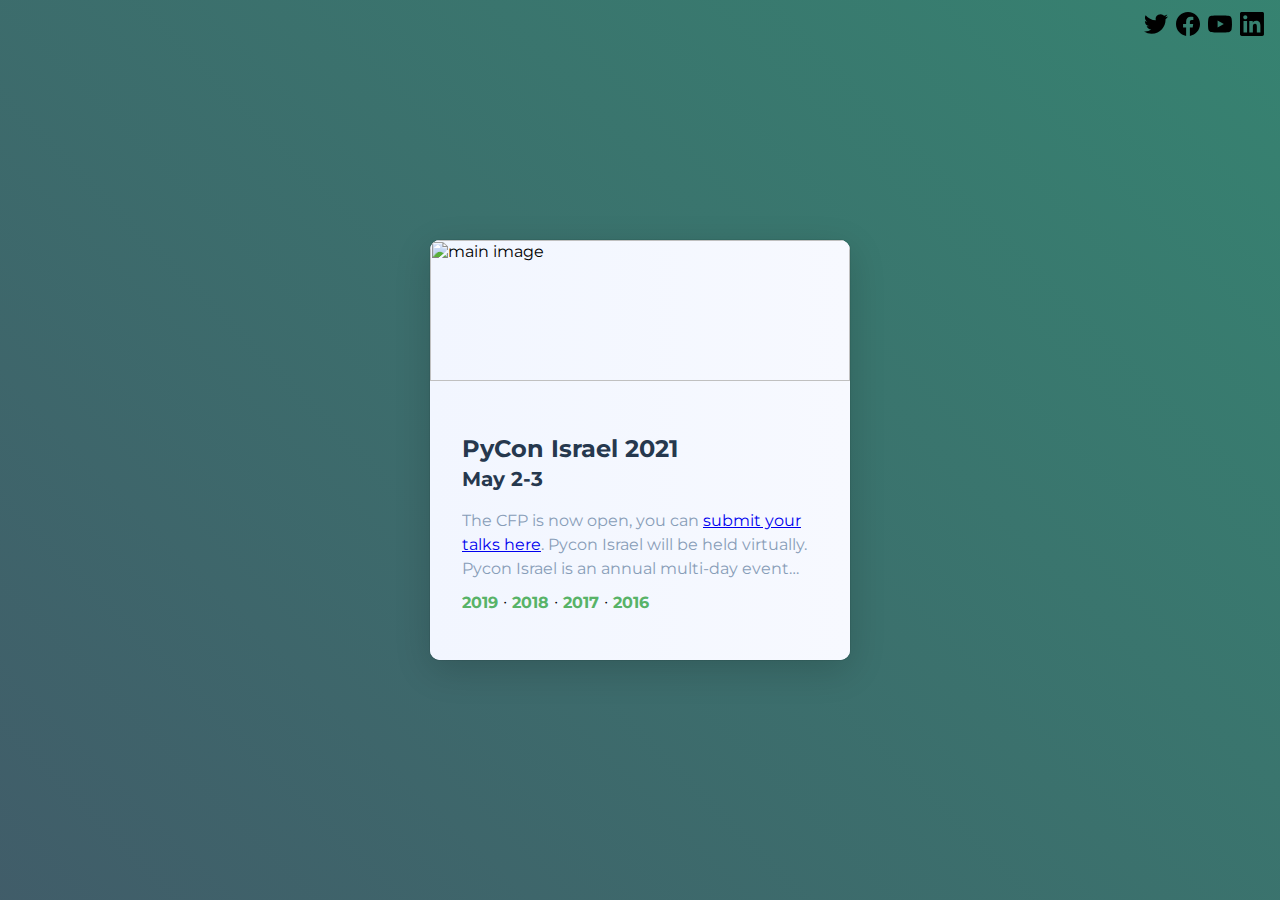
==== index.html @ 43b5fc61 "add link to cfp" ====
<html>
    <head>
        <meta name="viewport" content="width=device-width, initial-scale=1">
        <title>Pycon Israel 2021</title>
        <style>
            @import url('https://fonts.googleapis.com/css2?family=Montserrat:wght@400;500&display=swap');
            * {
                box-sizing: border-box;
            }
            html {
                width: 100%;
                margin: 0;
                padding:0;
                height: 100%;
            }
            body {
                font-family: 'Montserrat', sans-serif;
                margin: 0;
                width: 100%;
                height: 100vh;
                background: linear-gradient(45deg, rgba(69,77,102,1) 0%, rgba(48,153,117,1) 100%); 
                animation: gradient 5s ease infinite;
                background-size: 200% 200%;
                display: flex;
                justify-content: center;
                align-items: center;
                flex-direction: column;
                padding: 32px;
            }
            @keyframes gradient {
                0% {
                    background-position: 0% 50%;
                }
                50% {
                    background-position: 100% 50%;
                }
                100% {
                    background-position: 0% 50%;
                }
            }
            h1, h3 {
                margin: 0;
                font-weight: bold;
                color: #26384E;
                transform: translateY(20px);
                transition: all .4s ease;
                transition-delay: .2s;
                overflow: hidden;
                max-width: 100%;
                text-overflow: ellipsis;
                white-space: nowrap;        
            }
            h1 {
                font-size: 24px;
                line-height: 32px;
            }
            h3 {
                font-size: 20px;
                line-height: 28px;
            }
            p {
                font-size: 16px;
                line-height: 24px;
                color: #889DB8;
                transform: translateY(20px);
                transition: all .4s ease;
                transition-delay: .3s;
                display: -webkit-box;
                -webkit-line-clamp: 3;
                -webkit-box-orient: vertical;  
                overflow: hidden;
                text-overflow: ellipsis;
            }
            .container {
                background: linear-gradient(270deg, rgba(247,249,255,1) 0%, rgba(242,246,255,1) 100%);
                width: 100%;
                position: relative;
                max-width: 420px;
                height: 100%;
                max-height: 420px;
                border-radius: 10px;
                box-shadow: rgba(0, 0, 0, 0.16) 0px 10px 36px 0px, rgba(0, 0, 0, 0.06) 0px 0px 0px 1px;
            }
            .card-image {
                height: 200px;
                width: 100%;
                overflow: hidden;
            }
            .card {
                width: 100%;
                height: 100%;
                border-radius: 10px;
                overflow: hidden;
                display: flex;
                flex-direction: column;
                flex-shrink: 0;
                background: linear-gradient(270deg, rgba(247,249,255,1) 0%, rgba(242,246,255,1) 100%);
            }
            .card-content {
                    padding: 32px;
                    display: flex;
                    flex-direction: column;
                    justify-content: center;
                    transition: .4s;                    
            }
            .item-content > * {
                transform: translateY(20px);
            }
            .image {
                width: 100%;
                height: 100%;
                object-fit: cover;
                transition: .2s;
            }
            .socials {
                position: fixed;
                top: 12px;
                right: 16px;
                display: flex;
                align-items: center;
            }
            .socials > .social-link {
                display: inline-block;
                margin-left: 8px;
                color: #fff;
            }
            ul {
                list-style-type: none;
                overflow: hidden;
                padding-left: 0;
            }
            li {
                float: left;
            }
            li::before {
                content: '∙';
                padding: 0 5px;
            }
            li:first-child::before {
                content: '';
                padding: 0;
            }
            li a {
                text-decoration: none;
                color: #58b368;
                font-weight: 700;
            }
            li a:hover {
                color: #454d66;
                transition: color 2s;
            }
            @media screen and (max-width: 520px) {
                p {
                    -webkit-line-clamp: 7;
                }
            }
        </style>
    </head>
    <body>
        <div class="container">
            <div class="wrapper">
              <div class="card">
                <div class="card-image">
                  <img class="image" src="https://lh3.googleusercontent.com/pw/ACtC-3ehTLwX7igSoqPmVMA6GoR116npVHa5lD37pcuzpF9HCZKu6odvBKLWAaQ91jePHjwQu12PiwE7vKvJ16-8IXsREnXQDacJF4Tz5B6a86Rwa91dJjcVz7hSTzGW6-2Emb3J2IVN8vo6spWUnuWQ3Bw=w1440-h960-no" alt="main image">
                  </div>
                <div class="card-content">
                    <h1>PyCon Israel 2021</h1>
                    <h3>May 2-3</h3>
                    <p>
		    	The CFP is now open, you can <a href="https://cfp.pycon.org.il/conference2021/cfp">submit your talks here</a>. Pycon Israel will be held virtually. Pycon Israel is an annual multi-day event focused on the <b>Python</b> programming language.
                    </p>
                    <div>
                        <ul>
                            <li><a href="https://pycon.org.il/2019/">2019</a></li>
                            <li><a href="https://pycon.org.il/2018/">2018</a></li>
                            <li><a href="https://pycon.org.il/2017/">2017</a></li>
                            <li><a href="https://pycon.org.il/2016/">2016</a></li>
                        </ul>
                    </div>
                </div>
              </div>
            </div>
          </div>
          <div class="socials">
            <a class="social-link" href="https://twitter.com/pyconil" target="_top">
                <svg role="img" width="24" height="24" xmlns="http://www.w3.org/2000/svg" viewBox="0 0 24 24">
                    <title>Twitter icon</title>
                    <path d="M23.953 4.57a10 10 0 01-2.825.775 4.958 4.958 0 002.163-2.723c-.951.555-2.005.959-3.127 1.184a4.92 4.92 0 00-8.384 4.482C7.69 8.095 4.067 6.13 1.64 3.162a4.822 4.822 0 00-.666 2.475c0 1.71.87 3.213 2.188 4.096a4.904 4.904 0 01-2.228-.616v.06a4.923 4.923 0 003.946 4.827 4.996 4.996 0 01-2.212.085 4.936 4.936 0 004.604 3.417 9.867 9.867 0 01-6.102 2.105c-.39 0-.779-.023-1.17-.067a13.995 13.995 0 007.557 2.209c9.053 0 13.998-7.496 13.998-13.985 0-.21 0-.42-.015-.63A9.935 9.935 0 0024 4.59z"/>
                </svg>
            </a>
            <a class="social-link" href="https://www.facebook.com/pyconisrael/" target="_top">
                <svg role="img" width="24" height="24" xmlns="http://www.w3.org/2000/svg" viewBox="0 0 24 24">
                    <title>Facebook icon</title>
                    <path d="M24 12.073c0-6.627-5.373-12-12-12s-12 5.373-12 12c0 5.99 4.388 10.954 10.125 11.854v-8.385H7.078v-3.47h3.047V9.43c0-3.007 1.792-4.669 4.533-4.669 1.312 0 2.686.235 2.686.235v2.953H15.83c-1.491 0-1.956.925-1.956 1.874v2.25h3.328l-.532 3.47h-2.796v8.385C19.612 23.027 24 18.062 24 12.073z"/>
                </svg>
            </a>
            <a class="social-link" href="https://www.youtube.com/channel/UC-SbPEAZ4Ik2cowdR_Wyfag" target="_top">
                <svg role="img" width="24" height="24" style="fill-rule:evenodd;clip-rule:evenodd;stroke-linejoin:round;stroke-miterlimit:2;" viewBox="0 0 512 512">
                    <path d="M501.303,132.765c-5.887,-22.03 -23.235,-39.377 -45.265,-45.265c-39.932,-10.7 -200.038,-10.7 -200.038,-10.7c0,0 -160.107,0 -200.039,10.7c-22.026,5.888 -39.377,23.235 -45.264,45.265c-10.697,39.928 -10.697,123.238 -10.697,123.238c0,0 0,83.308 10.697,123.232c5.887,22.03 23.238,39.382 45.264,45.269c39.932,10.696 200.039,10.696 200.039,10.696c0,0 160.106,0 200.038,-10.696c22.03,-5.887 39.378,-23.239 45.265,-45.269c10.696,-39.924 10.696,-123.232 10.696,-123.232c0,0 0,-83.31 -10.696,-123.238Zm-296.506,200.039l0,-153.603l133.019,76.802l-133.019,76.801Z" style="fill-rule:nonzero;"/>
                </svg>
            </a>
            <a class="social-link" href="https://www.linkedin.com/company/pycon-israel/" target="_top">
                <svg role="img" width="24" height="24" style="fill-rule:evenodd;clip-rule:evenodd;stroke-linejoin:round;stroke-miterlimit:2;" viewBox="0 0 512 512">
                    <path d="M473.305,-1.353c20.88,0 37.885,16.533 37.885,36.926l0,438.251c0,20.393 -17.005,36.954 -37.885,36.954l-436.459,0c-20.839,0 -37.773,-16.561 -37.773,-36.954l0,-438.251c0,-20.393 16.934,-36.926 37.773,-36.926l436.459,0Zm-37.829,436.389l0,-134.034c0,-65.822 -14.212,-116.427 -91.12,-116.427c-36.955,0 -61.739,20.263 -71.867,39.476l-1.04,0l0,-33.411l-72.811,0l0,244.396l75.866,0l0,-120.878c0,-31.883 6.031,-62.773 45.554,-62.773c38.981,0 39.468,36.461 39.468,64.802l0,118.849l75.95,0Zm-284.489,-244.396l-76.034,0l0,244.396l76.034,0l0,-244.396Zm-37.997,-121.489c-24.395,0 -44.066,19.735 -44.066,44.047c0,24.318 19.671,44.052 44.066,44.052c24.299,0 44.026,-19.734 44.026,-44.052c0,-24.312 -19.727,-44.047 -44.026,-44.047Z" style="fill-rule:nonzero;"/>
                </svg>
            </a>
        </div>        
    </body>
</html>
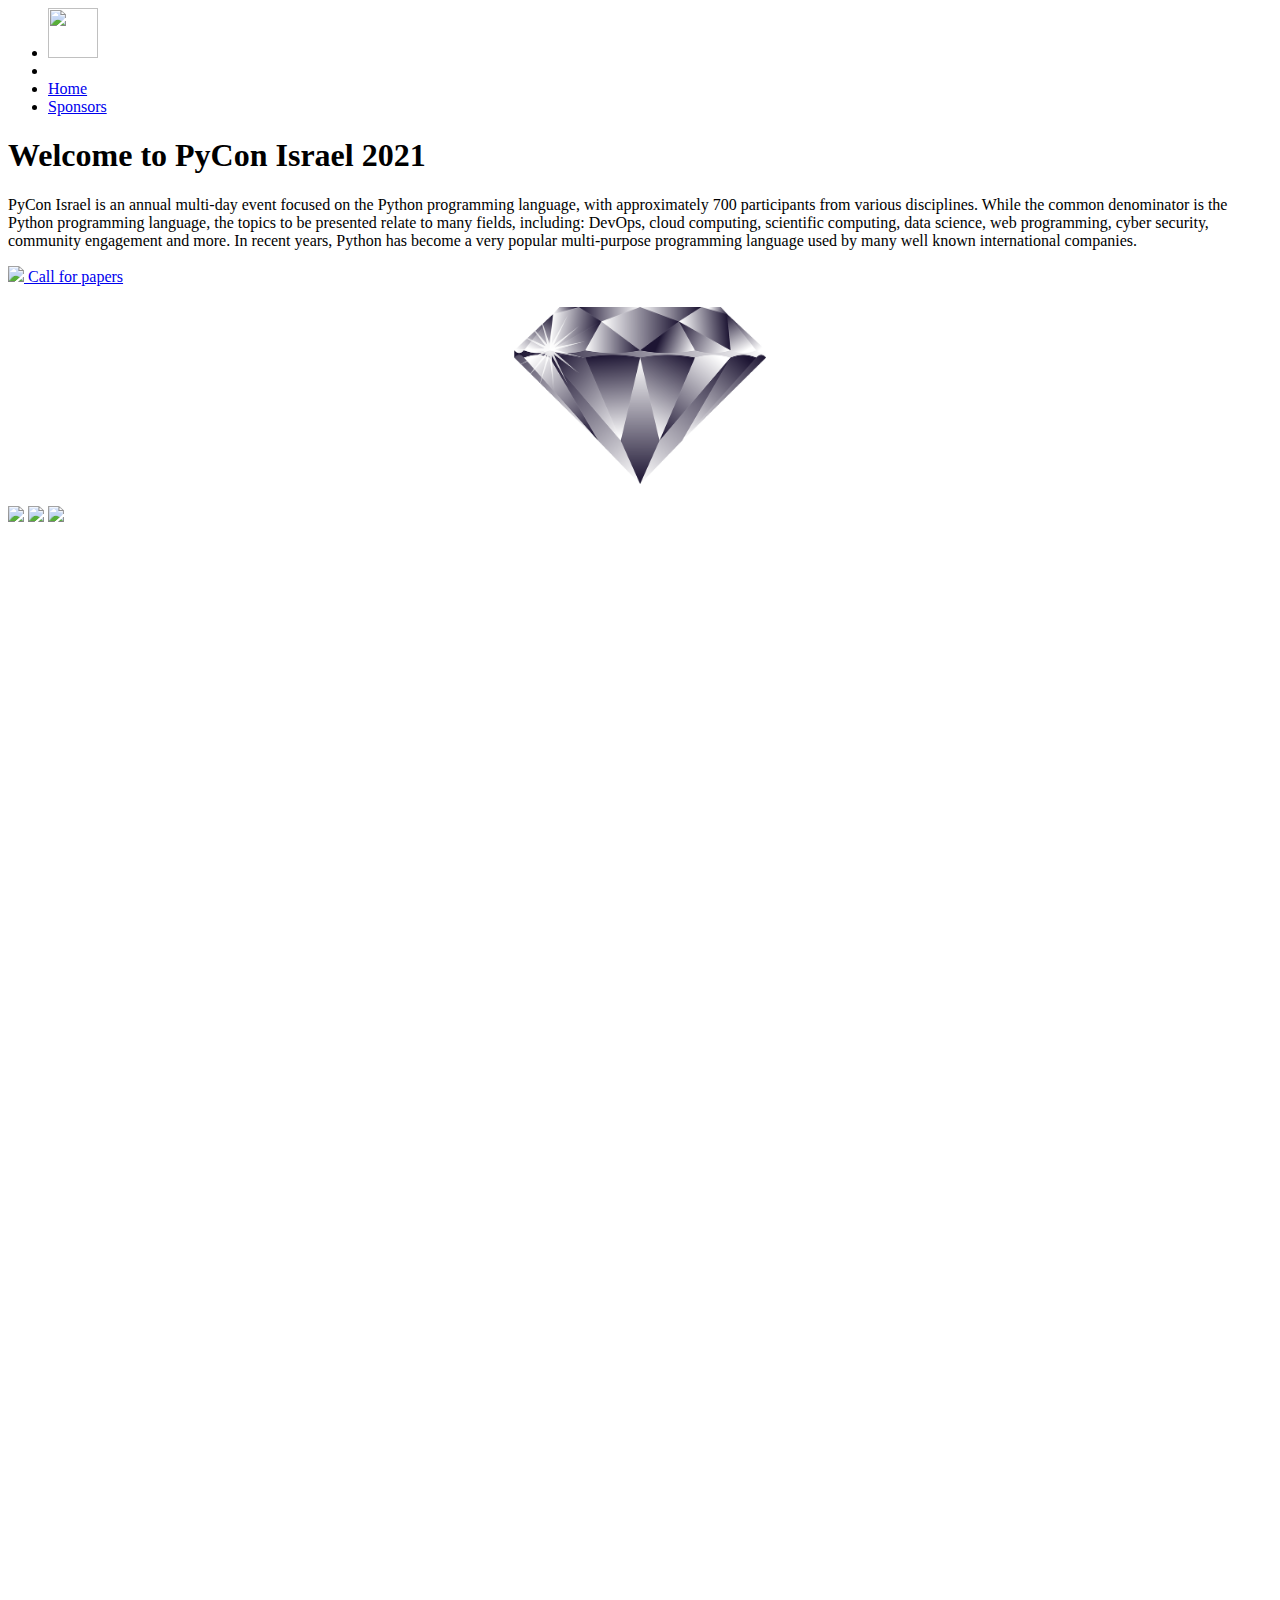
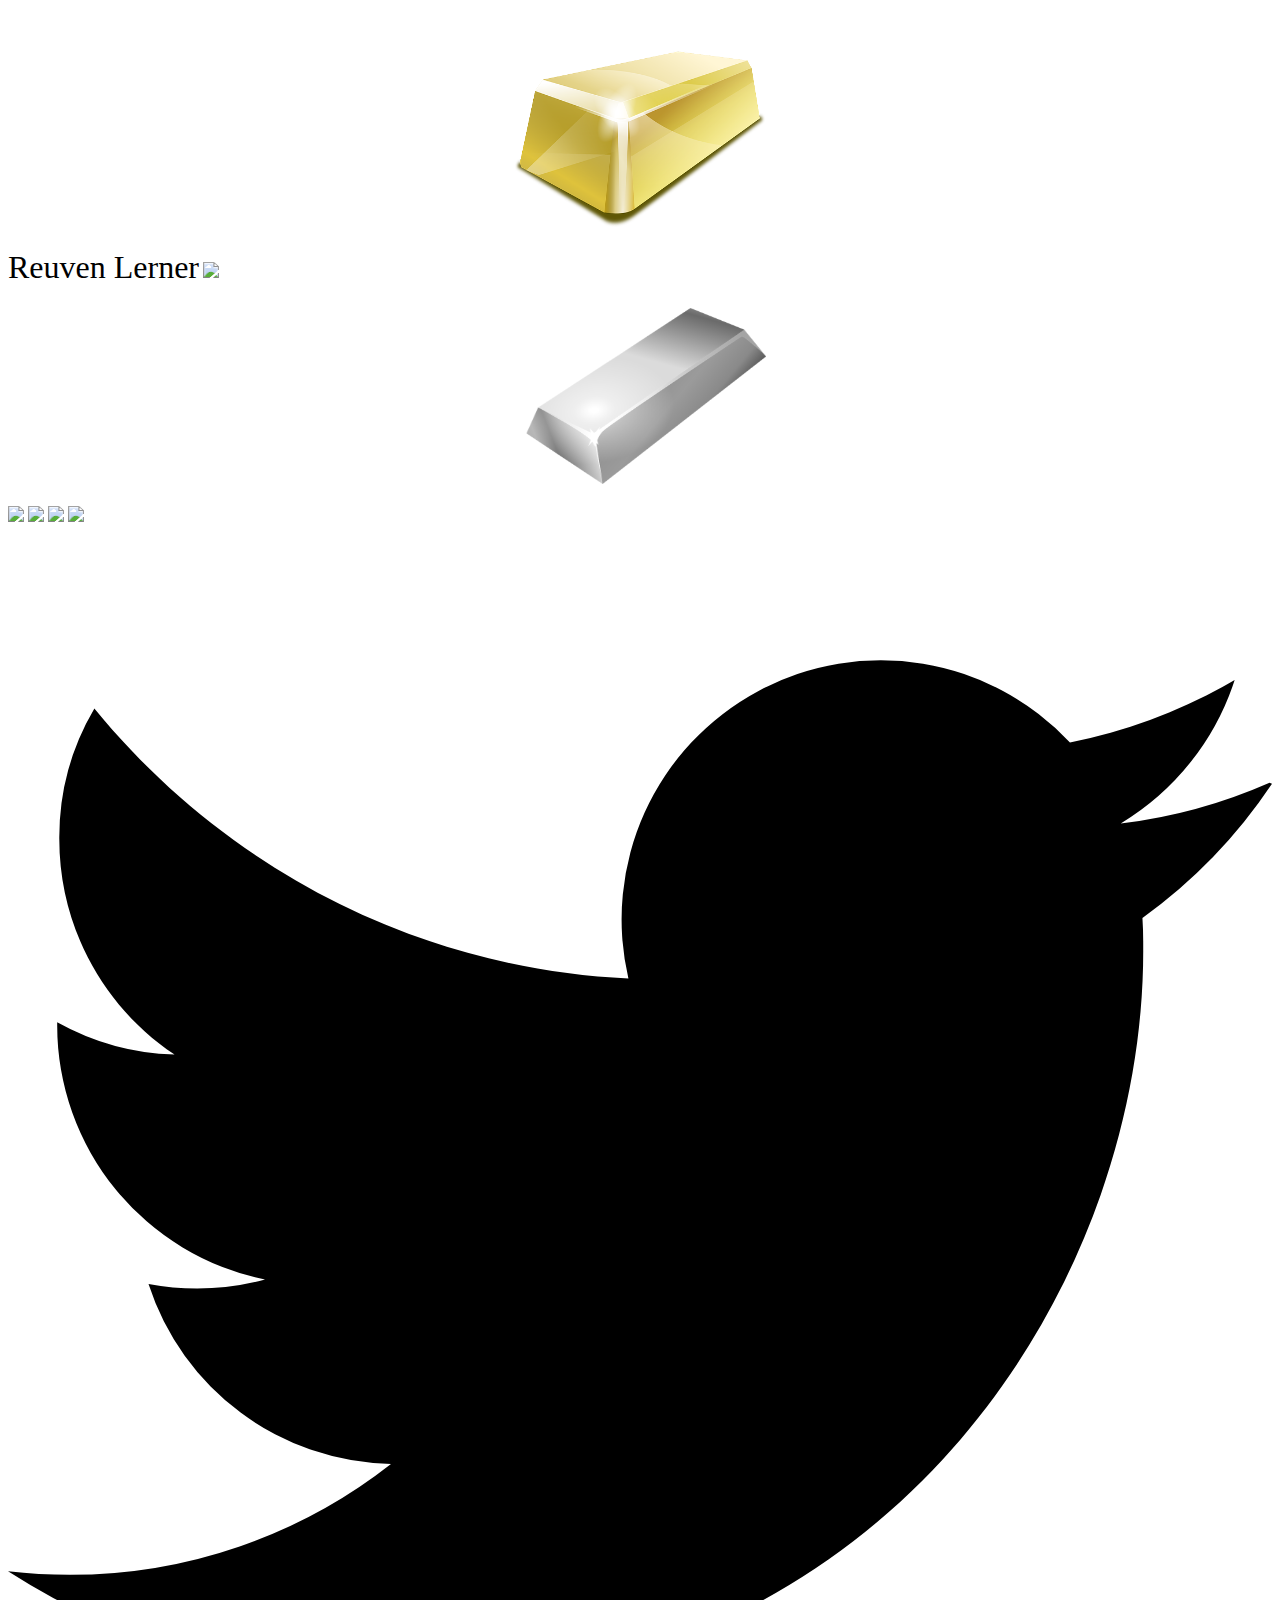
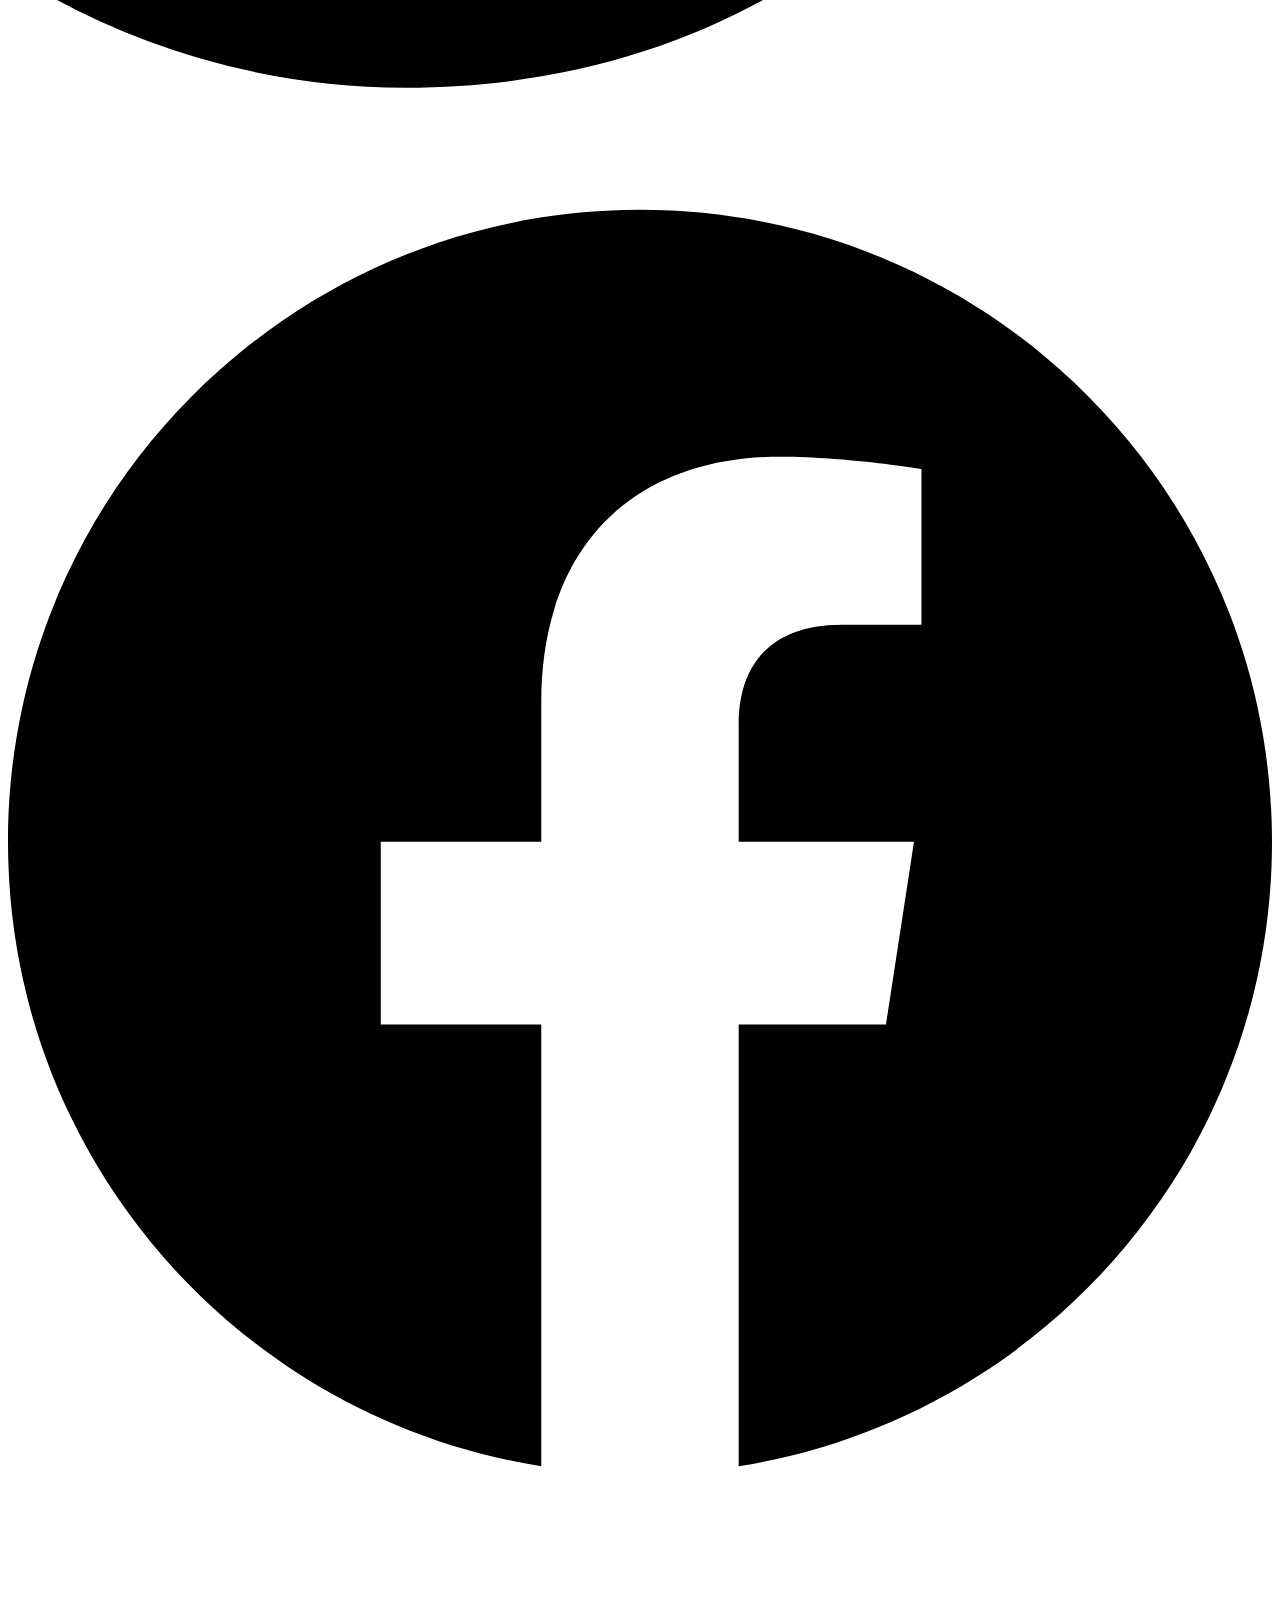
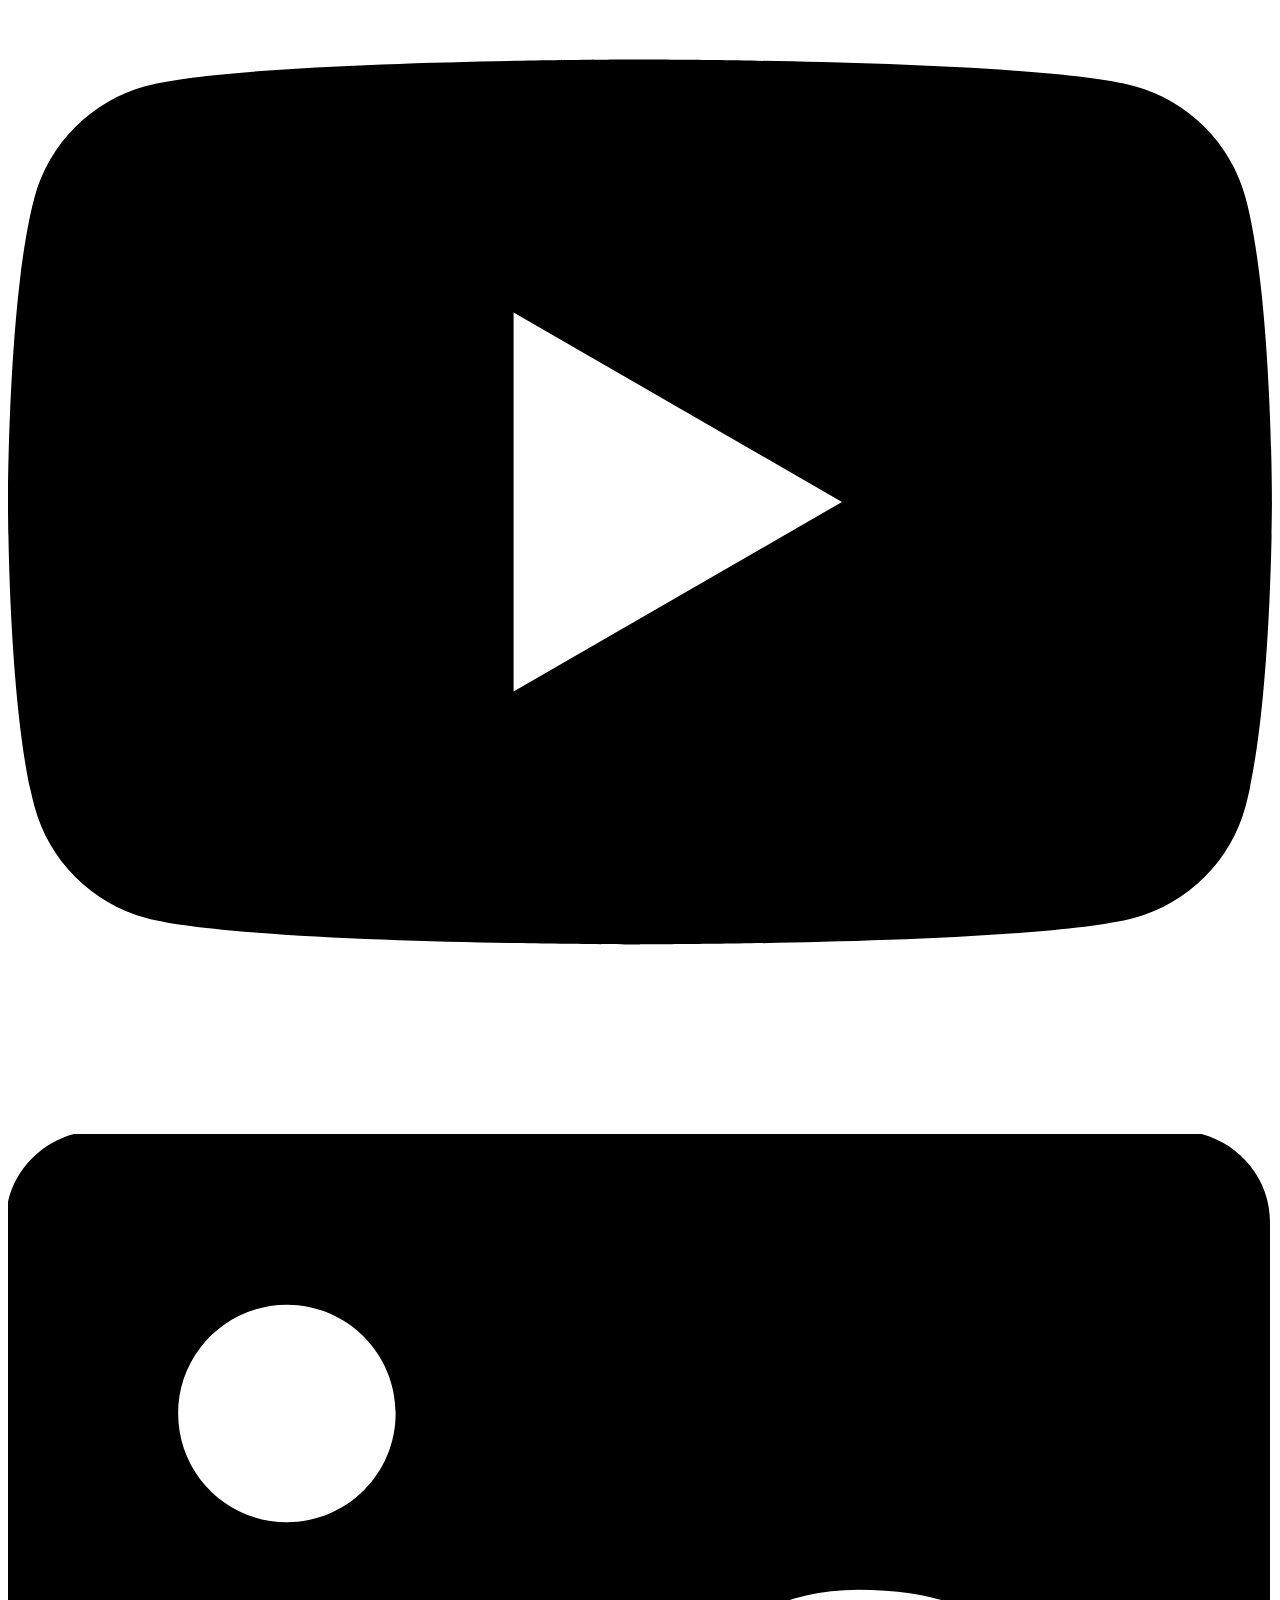
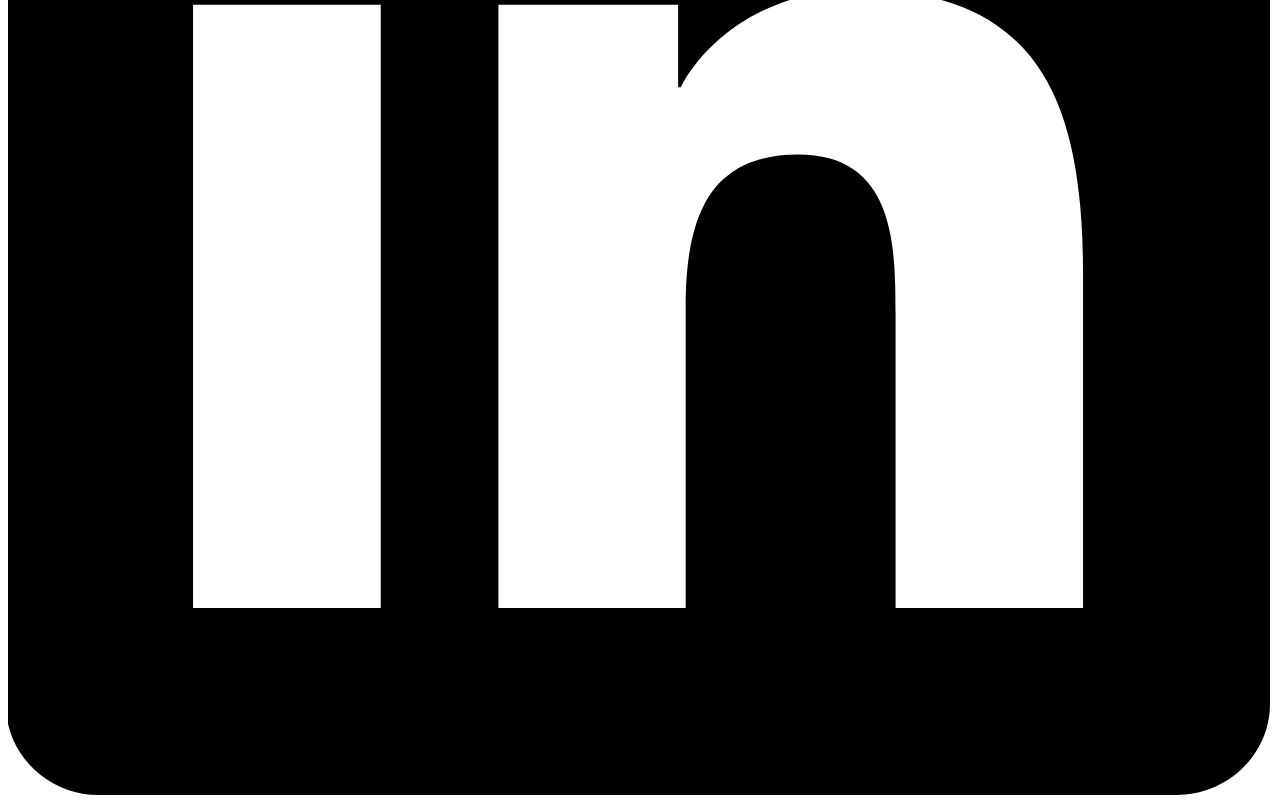
==== commit b9ae0cf2: "sponsor changes" ====
--- a/index.html
+++ b/index.html
@@ -1,209 +1,90 @@
 <html>
     <head>
+        <meta content="text/html;charset=utf-8" http-equiv="Content-Type">
+        <meta content="utf-8" http-equiv="encoding">
         <meta name="viewport" content="width=device-width, initial-scale=1">
+        <link rel="stylesheet" href="assets/styles.css">
+        <link rel="icon" href="/assets/favicon.ico" type="image/x-icon"/>
         <title>Pycon Israel 2021</title>
-        <style>
-            @import url('https://fonts.googleapis.com/css2?family=Montserrat:wght@400;500&display=swap');
-            * {
-                box-sizing: border-box;
-            }
-            html {
-                width: 100%;
-                margin: 0;
-                padding:0;
-                height: 100%;
-            }
-            body {
-                font-family: 'Montserrat', sans-serif;
-                margin: 0;
-                width: 100%;
-                height: 100vh;
-                background: linear-gradient(45deg, rgba(69,77,102,1) 0%, rgba(48,153,117,1) 100%); 
-                animation: gradient 5s ease infinite;
-                background-size: 200% 200%;
-                display: flex;
-                justify-content: center;
-                align-items: center;
-                flex-direction: column;
-                padding: 32px;
-            }
-            @keyframes gradient {
-                0% {
-                    background-position: 0% 50%;
-                }
-                50% {
-                    background-position: 100% 50%;
-                }
-                100% {
-                    background-position: 0% 50%;
-                }
-            }
-            h1, h3 {
-                margin: 0;
-                font-weight: bold;
-                color: #26384E;
-                transform: translateY(20px);
-                transition: all .4s ease;
-                transition-delay: .2s;
-                overflow: hidden;
-                max-width: 100%;
-                text-overflow: ellipsis;
-                white-space: nowrap;        
-            }
-            h1 {
-                font-size: 24px;
-                line-height: 32px;
-            }
-            h3 {
-                font-size: 20px;
-                line-height: 28px;
-            }
-            p {
-                font-size: 16px;
-                line-height: 24px;
-                color: #889DB8;
-                transform: translateY(20px);
-                transition: all .4s ease;
-                transition-delay: .3s;
-                display: -webkit-box;
-                -webkit-line-clamp: 3;
-                -webkit-box-orient: vertical;  
-                overflow: hidden;
-                text-overflow: ellipsis;
-            }
-            .container {
-                background: linear-gradient(270deg, rgba(247,249,255,1) 0%, rgba(242,246,255,1) 100%);
-                width: 100%;
-                position: relative;
-                max-width: 420px;
-                height: 100%;
-                max-height: 420px;
-                border-radius: 10px;
-                box-shadow: rgba(0, 0, 0, 0.16) 0px 10px 36px 0px, rgba(0, 0, 0, 0.06) 0px 0px 0px 1px;
-            }
-            .card-image {
-                height: 200px;
-                width: 100%;
-                overflow: hidden;
-            }
-            .card {
-                width: 100%;
-                height: 100%;
-                border-radius: 10px;
-                overflow: hidden;
-                display: flex;
-                flex-direction: column;
-                flex-shrink: 0;
-                background: linear-gradient(270deg, rgba(247,249,255,1) 0%, rgba(242,246,255,1) 100%);
-            }
-            .card-content {
-                    padding: 32px;
-                    display: flex;
-                    flex-direction: column;
-                    justify-content: center;
-                    transition: .4s;                    
-            }
-            .item-content > * {
-                transform: translateY(20px);
-            }
-            .image {
-                width: 100%;
-                height: 100%;
-                object-fit: cover;
-                transition: .2s;
-            }
-            .socials {
-                position: fixed;
-                top: 12px;
-                right: 16px;
-                display: flex;
-                align-items: center;
-            }
-            .socials > .social-link {
-                display: inline-block;
-                margin-left: 8px;
-                color: #fff;
-            }
-            ul {
-                list-style-type: none;
-                overflow: hidden;
-                padding-left: 0;
-            }
-            li {
-                float: left;
-            }
-            li::before {
-                content: '∙';
-                padding: 0 5px;
-            }
-            li:first-child::before {
-                content: '';
-                padding: 0;
-            }
-            li a {
-                text-decoration: none;
-                color: #58b368;
-                font-weight: 700;
-            }
-            li a:hover {
-                color: #454d66;
-                transition: color 2s;
-            }
-            @media screen and (max-width: 520px) {
-                p {
-                    -webkit-line-clamp: 7;
-                }
-            }
-        </style>
     </head>
     <body>
-        <div class="container">
-            <div class="wrapper">
-              <div class="card">
-                <div class="card-image">
-                  <img class="image" src="https://lh3.googleusercontent.com/pw/ACtC-3ehTLwX7igSoqPmVMA6GoR116npVHa5lD37pcuzpF9HCZKu6odvBKLWAaQ91jePHjwQu12PiwE7vKvJ16-8IXsREnXQDacJF4Tz5B6a86Rwa91dJjcVz7hSTzGW6-2Emb3J2IVN8vo6spWUnuWQ3Bw=w1440-h960-no" alt="main image">
-                  </div>
-                <div class="card-content">
-                    <h1>PyCon Israel 2021</h1>
-                    <h3>May 2-3</h3>
+        <nav>
+            <ul class="nav-menu">
+                <li class="burger"><img src="assets/logo-pyconil.png" id="burger" height="50px"></li>
+                <li class="nav-logo"></li>
+                <li><a href="#home">Home</a></li>
+                <li><a href="#sponsors">Sponsors</a></li>
+            </ul>
+        </nav>
+        <main>
+            <article id="home" class="section hero">
+                <div class="hero-description">
+                    <h1>Welcome to PyCon Israel 2021</h1>
                     <p>
-		    	The CFP is now open, you can <a href="https://cfp.pycon.org.il/conference2021/cfp">submit your talks here</a>. Pycon Israel will be held virtually. Pycon Israel is an annual multi-day event focused on the <b>Python</b> programming language.
+                        PyCon Israel is an annual multi-day event focused on the Python programming
+                        language, with approximately 700 participants from various disciplines.
+                        While the common denominator is the Python programming language,
+                        the topics to be presented relate to many fields, including: DevOps,
+                        cloud computing, scientific computing, data science, web programming,
+                        cyber security, community engagement and more. In recent years,
+                        Python has become a very popular multi-purpose programming language used
+                        by many well known international companies.
                     </p>
-                    <div>
-                        <ul>
-                            <li><a href="https://pycon.org.il/2019/">2019</a></li>
-                            <li><a href="https://pycon.org.il/2018/">2018</a></li>
-                            <li><a href="https://pycon.org.il/2017/">2017</a></li>
-                            <li><a href="https://pycon.org.il/2016/">2016</a></li>
-                        </ul>
-                    </div>
+                    <div class="actions"><a href="https://cfp.pycon.org.il/conference2021/cfp"><img src="assets/cfp.svg"> Call for papers</a></div>
                 </div>
-              </div>
-            </div>
-          </div>
-          <div class="socials">
-            <a class="social-link" href="https://twitter.com/pyconil" target="_top">
-                <svg role="img" width="24" height="24" xmlns="http://www.w3.org/2000/svg" viewBox="0 0 24 24">
-                    <title>Twitter icon</title>
-                    <path d="M23.953 4.57a10 10 0 01-2.825.775 4.958 4.958 0 002.163-2.723c-.951.555-2.005.959-3.127 1.184a4.92 4.92 0 00-8.384 4.482C7.69 8.095 4.067 6.13 1.64 3.162a4.822 4.822 0 00-.666 2.475c0 1.71.87 3.213 2.188 4.096a4.904 4.904 0 01-2.228-.616v.06a4.923 4.923 0 003.946 4.827 4.996 4.996 0 01-2.212.085 4.936 4.936 0 004.604 3.417 9.867 9.867 0 01-6.102 2.105c-.39 0-.779-.023-1.17-.067a13.995 13.995 0 007.557 2.209c9.053 0 13.998-7.496 13.998-13.985 0-.21 0-.42-.015-.63A9.935 9.935 0 0024 4.59z"/>
-                </svg>
-            </a>
-            <a class="social-link" href="https://www.facebook.com/pyconisrael/" target="_top">
-                <svg role="img" width="24" height="24" xmlns="http://www.w3.org/2000/svg" viewBox="0 0 24 24">
-                    <title>Facebook icon</title>
-                    <path d="M24 12.073c0-6.627-5.373-12-12-12s-12 5.373-12 12c0 5.99 4.388 10.954 10.125 11.854v-8.385H7.078v-3.47h3.047V9.43c0-3.007 1.792-4.669 4.533-4.669 1.312 0 2.686.235 2.686.235v2.953H15.83c-1.491 0-1.956.925-1.956 1.874v2.25h3.328l-.532 3.47h-2.796v8.385C19.612 23.027 24 18.062 24 12.073z"/>
-                </svg>
-            </a>
-            <a class="social-link" href="https://www.youtube.com/channel/UC-SbPEAZ4Ik2cowdR_Wyfag" target="_top">
-                <svg role="img" width="24" height="24" style="fill-rule:evenodd;clip-rule:evenodd;stroke-linejoin:round;stroke-miterlimit:2;" viewBox="0 0 512 512">
-                    <path d="M501.303,132.765c-5.887,-22.03 -23.235,-39.377 -45.265,-45.265c-39.932,-10.7 -200.038,-10.7 -200.038,-10.7c0,0 -160.107,0 -200.039,10.7c-22.026,5.888 -39.377,23.235 -45.264,45.265c-10.697,39.928 -10.697,123.238 -10.697,123.238c0,0 0,83.308 10.697,123.232c5.887,22.03 23.238,39.382 45.264,45.269c39.932,10.696 200.039,10.696 200.039,10.696c0,0 160.106,0 200.038,-10.696c22.03,-5.887 39.378,-23.239 45.265,-45.269c10.696,-39.924 10.696,-123.232 10.696,-123.232c0,0 0,-83.31 -10.696,-123.238Zm-296.506,200.039l0,-153.603l133.019,76.802l-133.019,76.801Z" style="fill-rule:nonzero;"/>
-                </svg>
-            </a>
-            <a class="social-link" href="https://www.linkedin.com/company/pycon-israel/" target="_top">
-                <svg role="img" width="24" height="24" style="fill-rule:evenodd;clip-rule:evenodd;stroke-linejoin:round;stroke-miterlimit:2;" viewBox="0 0 512 512">
-                    <path d="M473.305,-1.353c20.88,0 37.885,16.533 37.885,36.926l0,438.251c0,20.393 -17.005,36.954 -37.885,36.954l-436.459,0c-20.839,0 -37.773,-16.561 -37.773,-36.954l0,-438.251c0,-20.393 16.934,-36.926 37.773,-36.926l436.459,0Zm-37.829,436.389l0,-134.034c0,-65.822 -14.212,-116.427 -91.12,-116.427c-36.955,0 -61.739,20.263 -71.867,39.476l-1.04,0l0,-33.411l-72.811,0l0,244.396l75.866,0l0,-120.878c0,-31.883 6.031,-62.773 45.554,-62.773c38.981,0 39.468,36.461 39.468,64.802l0,118.849l75.95,0Zm-284.489,-244.396l-76.034,0l0,244.396l76.034,0l0,-244.396Zm-37.997,-121.489c-24.395,0 -44.066,19.735 -44.066,44.047c0,24.318 19.671,44.052 44.066,44.052c24.299,0 44.026,-19.734 44.026,-44.052c0,-24.312 -19.727,-44.047 -44.026,-44.047Z" style="fill-rule:nonzero;"/>
-                </svg>
-            </a>
-        </div>        
+            </article>
+            <article id="sponsors" class="section sponsors">
+                <div id="diamond">
+                    <h1 align="center"><img src="assets/diamond.png" alt="Diamond" width="20%" height="20%"></h1>
+                    <p class="sponsors-logos">
+                        <img src="assets/sponsors/JPMorgan.jpg">
+                        <img src="assets/sponsors/immunai.jpg">
+                        <img src="assets/sponsors/AppliedMaterials.jpg">
+                        <img src="assets/sponsors/bluevine.png">
+                    </p>
+                </div>
+                <div id="gold">
+                    <h1 align="center"><img src="assets/gold.png" alt="Gold" width="20%" height="20%"></h1>
+                    <p class="sponsors-logos">
+                        <font size="+3">Reuven Lerner</font>
+		        <img src="assets/sponsors/RedHat.png">
+                    </p>
+                </div>
+                <div id="silver">
+                    <h1 align="center"><img src="assets/silver.png" alt="Silver" width="20%" height="20%"></h1>
+                    <p class="sponsors-logos">
+                        <img src="assets/sponsors/hypposys.jpg">
+                        <img src="assets/sponsors/singular.gif">
+                        <img src="assets/sponsors/Pcentra.png">
+                        <img src="assets/sponsors/forter.jpg">
+                    </p>
+                </div>
+            </article>
+            <footer class="footer">
+                <a class="social-link" href="https://twitter.com/pyconil" target="_top">
+                    <svg role="img" xmlns="http://www.w3.org/2000/svg" viewBox="0 0 24 24">
+                        <title>Twitter icon</title>
+                        <path d="M23.953 4.57a10 10 0 01-2.825.775 4.958 4.958 0 002.163-2.723c-.951.555-2.005.959-3.127 1.184a4.92 4.92 0 00-8.384 4.482C7.69 8.095 4.067 6.13 1.64 3.162a4.822 4.822 0 00-.666 2.475c0 1.71.87 3.213 2.188 4.096a4.904 4.904 0 01-2.228-.616v.06a4.923 4.923 0 003.946 4.827 4.996 4.996 0 01-2.212.085 4.936 4.936 0 004.604 3.417 9.867 9.867 0 01-6.102 2.105c-.39 0-.779-.023-1.17-.067a13.995 13.995 0 007.557 2.209c9.053 0 13.998-7.496 13.998-13.985 0-.21 0-.42-.015-.63A9.935 9.935 0 0024 4.59z"/>
+                    </svg>
+                </a>
+                <a class="social-link" href="https://www.facebook.com/pyconisrael/" target="_top">
+                    <svg role="img" xmlns="http://www.w3.org/2000/svg" viewBox="0 0 24 24">
+                        <title>Facebook icon</title>
+                        <path d="M24 12.073c0-6.627-5.373-12-12-12s-12 5.373-12 12c0 5.99 4.388 10.954 10.125 11.854v-8.385H7.078v-3.47h3.047V9.43c0-3.007 1.792-4.669 4.533-4.669 1.312 0 2.686.235 2.686.235v2.953H15.83c-1.491 0-1.956.925-1.956 1.874v2.25h3.328l-.532 3.47h-2.796v8.385C19.612 23.027 24 18.062 24 12.073z"/>
+                    </svg>
+                </a>
+                <a class="social-link" href="https://www.youtube.com/channel/UC-SbPEAZ4Ik2cowdR_Wyfag" target="_top">
+                    <svg role="img" style="fill-rule:evenodd;clip-rule:evenodd;stroke-linejoin:round;stroke-miterlimit:2;" viewBox="0 0 512 512">
+                        <path d="M501.303,132.765c-5.887,-22.03 -23.235,-39.377 -45.265,-45.265c-39.932,-10.7 -200.038,-10.7 -200.038,-10.7c0,0 -160.107,0 -200.039,10.7c-22.026,5.888 -39.377,23.235 -45.264,45.265c-10.697,39.928 -10.697,123.238 -10.697,123.238c0,0 0,83.308 10.697,123.232c5.887,22.03 23.238,39.382 45.264,45.269c39.932,10.696 200.039,10.696 200.039,10.696c0,0 160.106,0 200.038,-10.696c22.03,-5.887 39.378,-23.239 45.265,-45.269c10.696,-39.924 10.696,-123.232 10.696,-123.232c0,0 0,-83.31 -10.696,-123.238Zm-296.506,200.039l0,-153.603l133.019,76.802l-133.019,76.801Z" style="fill-rule:nonzero;"/>
+                    </svg>
+                </a>
+                <a class="social-link" href="https://www.linkedin.com/company/pycon-israel/" target="_top">
+                    <svg role="img" style="fill-rule:evenodd;clip-rule:evenodd;stroke-linejoin:round;stroke-miterlimit:2;" viewBox="0 0 512 512">
+                        <path d="M473.305,-1.353c20.88,0 37.885,16.533 37.885,36.926l0,438.251c0,20.393 -17.005,36.954 -37.885,36.954l-436.459,0c-20.839,0 -37.773,-16.561 -37.773,-36.954l0,-438.251c0,-20.393 16.934,-36.926 37.773,-36.926l436.459,0Zm-37.829,436.389l0,-134.034c0,-65.822 -14.212,-116.427 -91.12,-116.427c-36.955,0 -61.739,20.263 -71.867,39.476l-1.04,0l0,-33.411l-72.811,0l0,244.396l75.866,0l0,-120.878c0,-31.883 6.031,-62.773 45.554,-62.773c38.981,0 39.468,36.461 39.468,64.802l0,118.849l75.95,0Zm-284.489,-244.396l-76.034,0l0,244.396l76.034,0l0,-244.396Zm-37.997,-121.489c-24.395,0 -44.066,19.735 -44.066,44.047c0,24.318 19.671,44.052 44.066,44.052c24.299,0 44.026,-19.734 44.026,-44.052c0,-24.312 -19.727,-44.047 -44.026,-44.047Z" style="fill-rule:nonzero;"/>
+                    </svg>
+                </a>
+            </footer>
+        </main>
+        <script src="assets/main.js"></script>
     </body>
 </html>
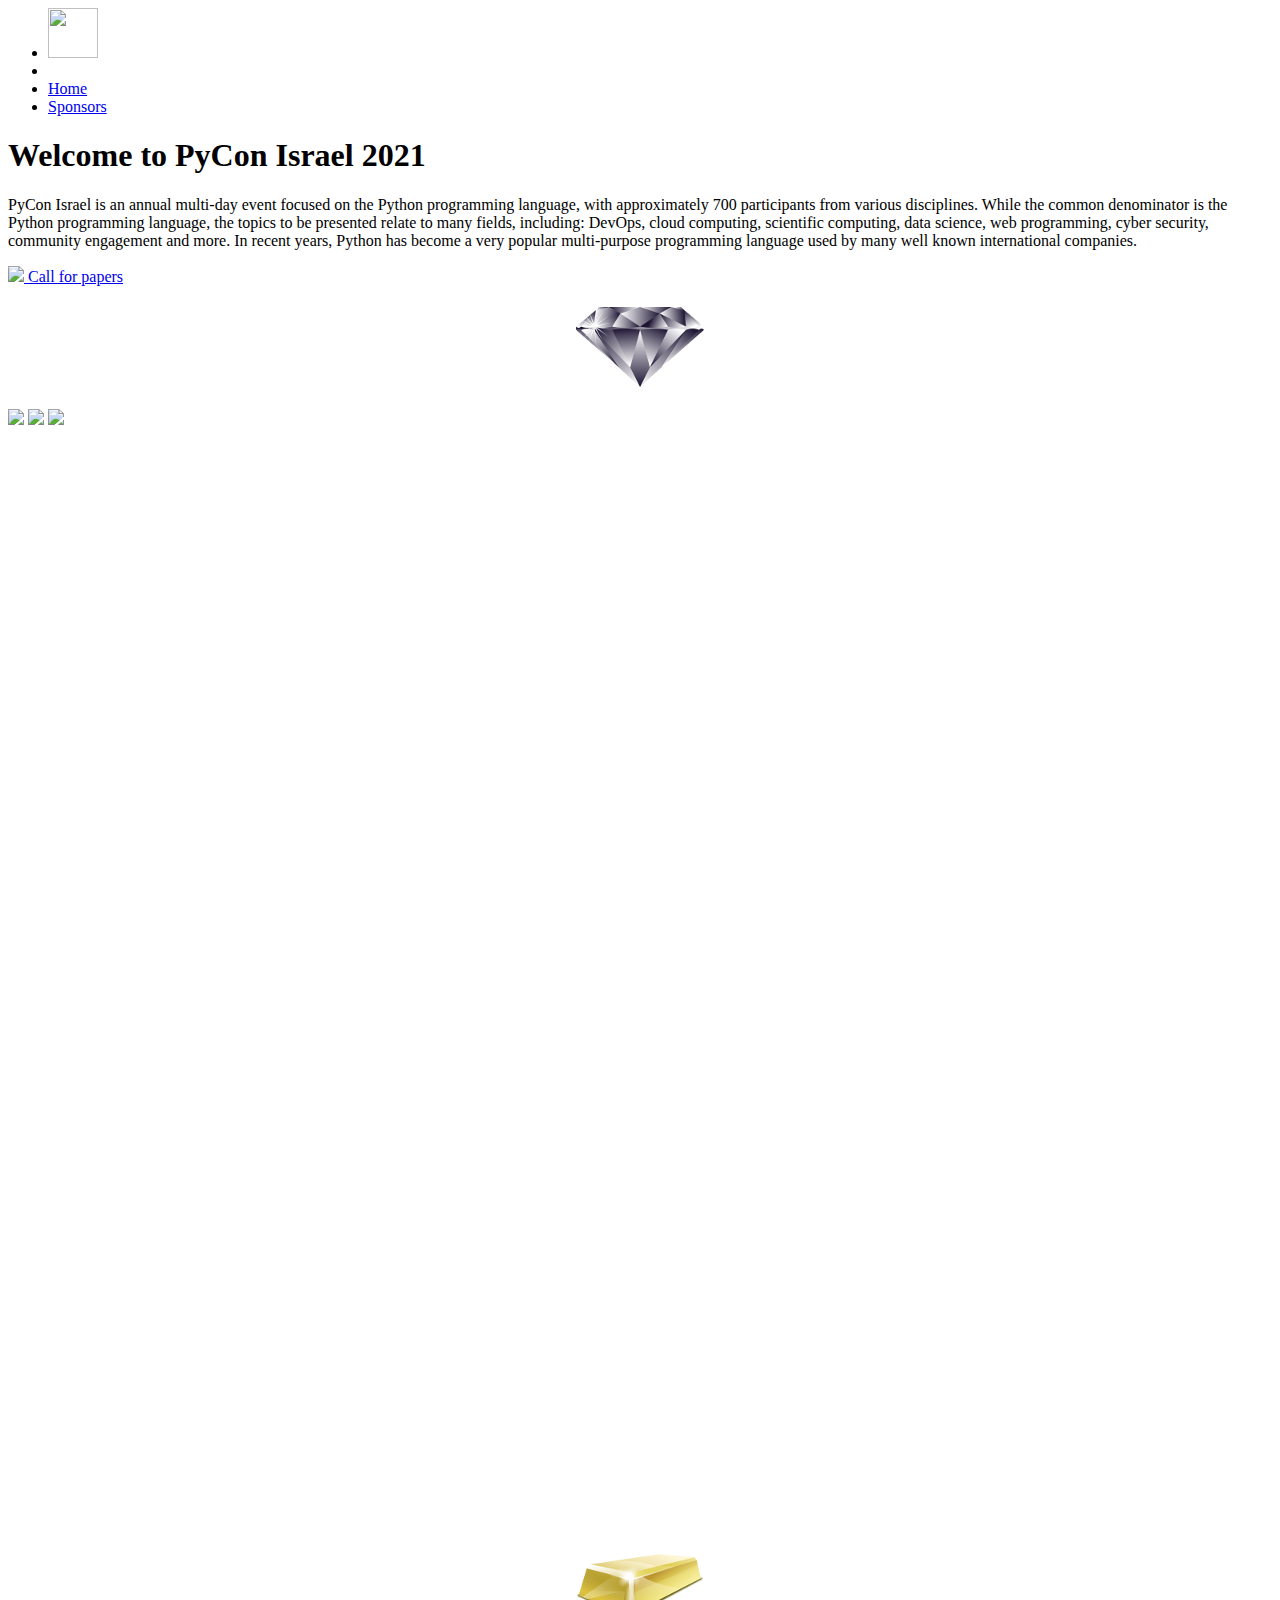
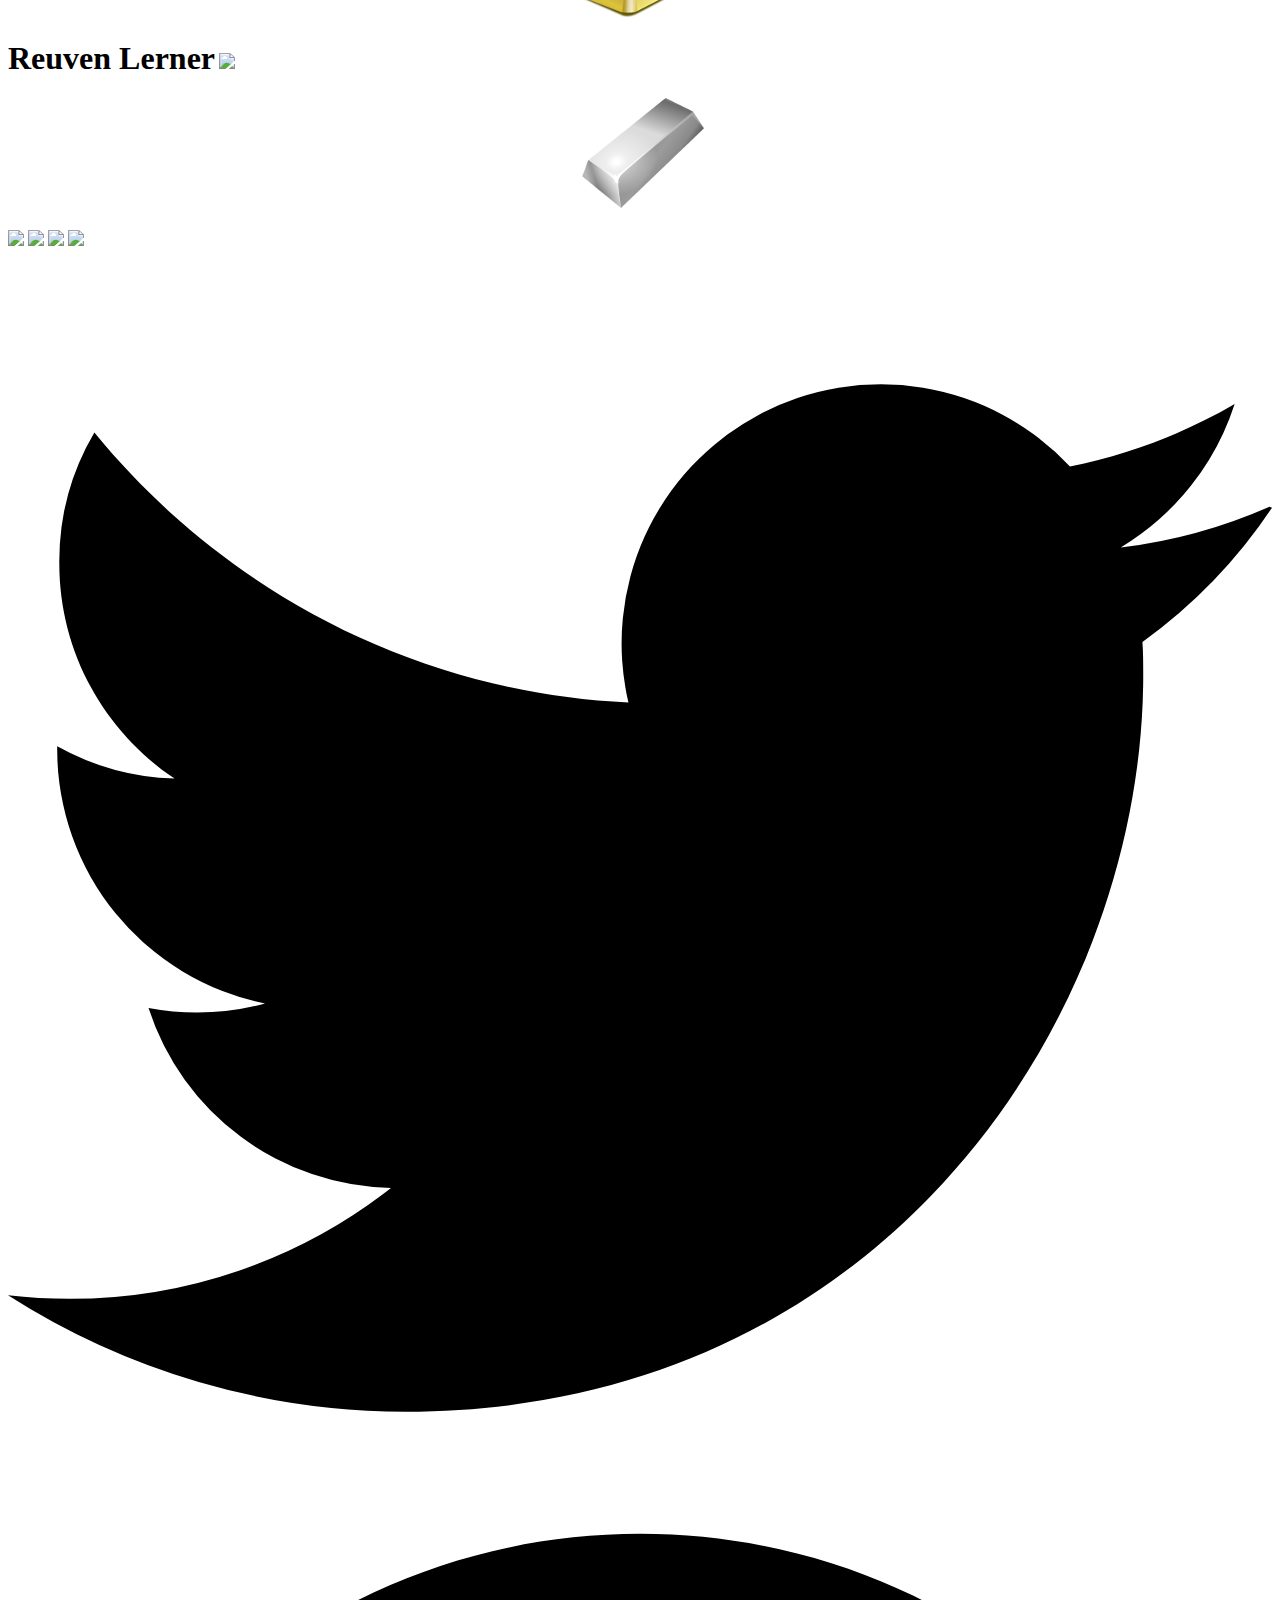
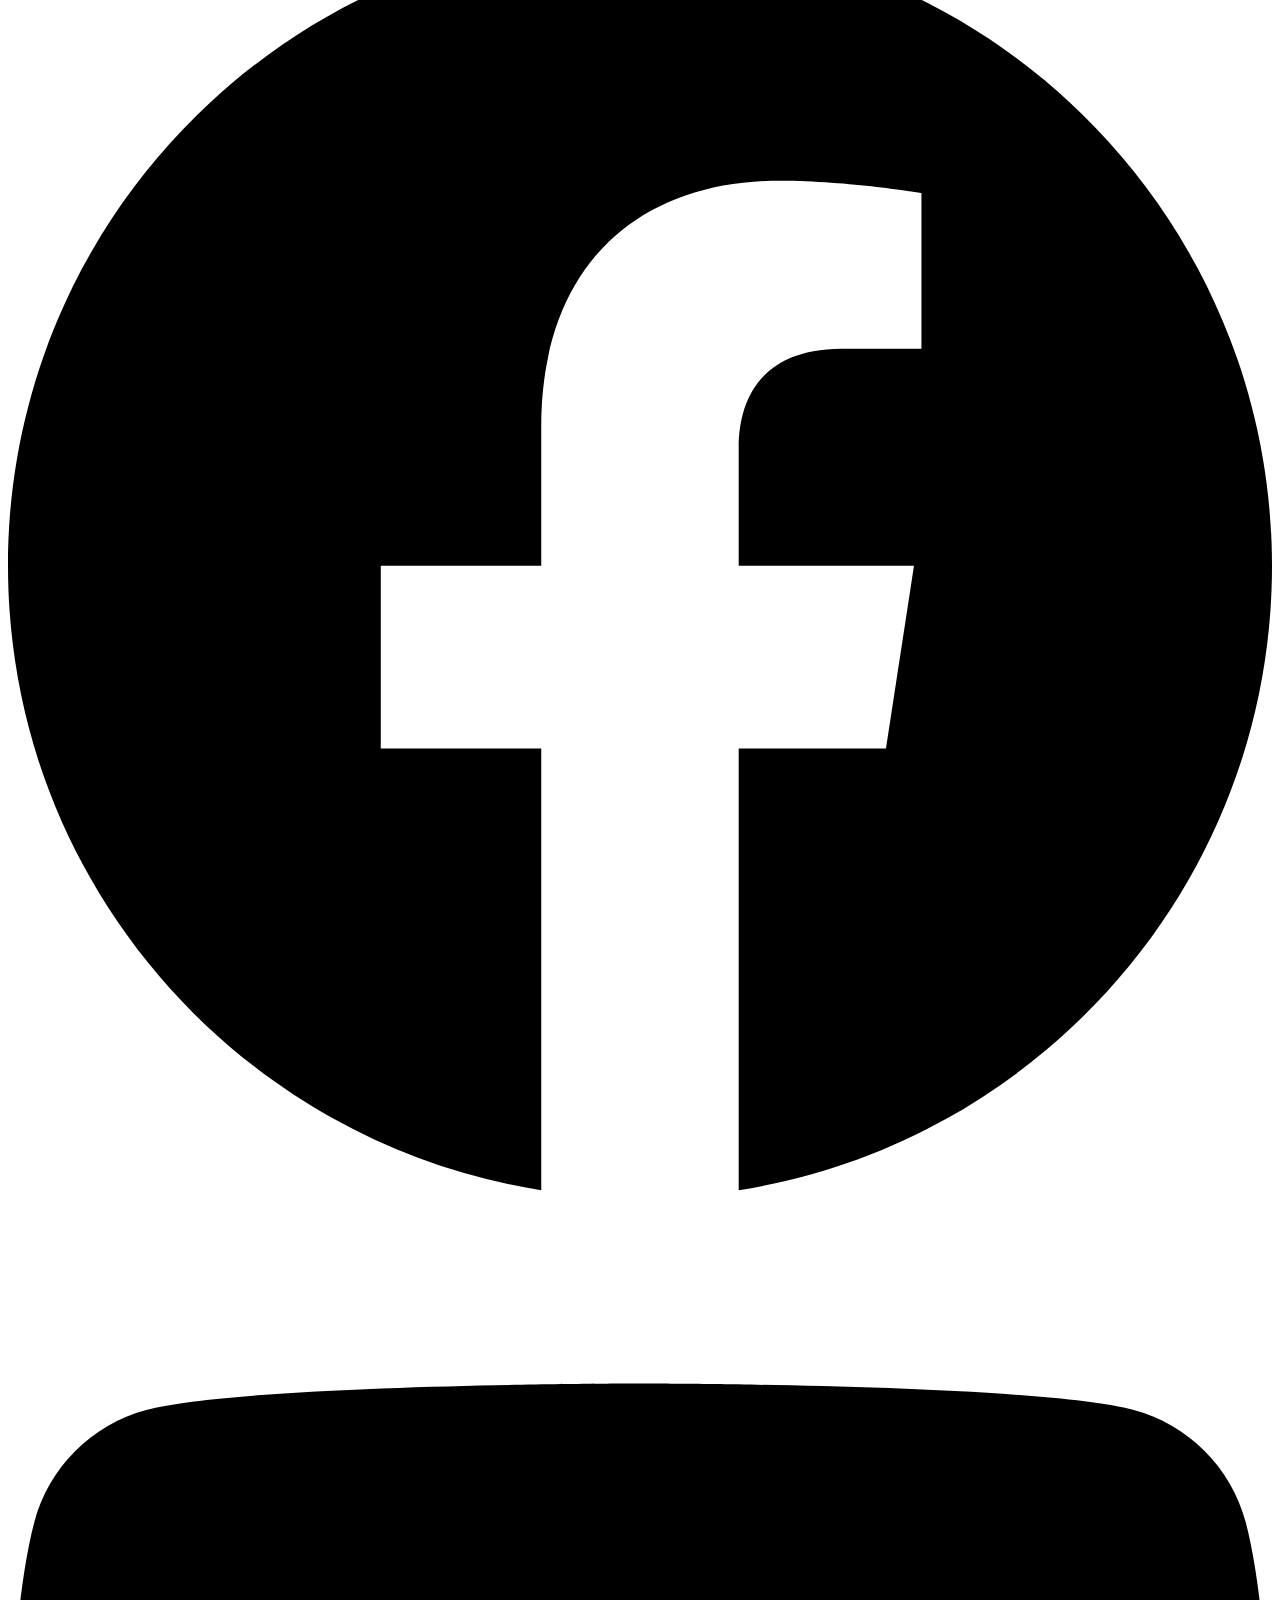
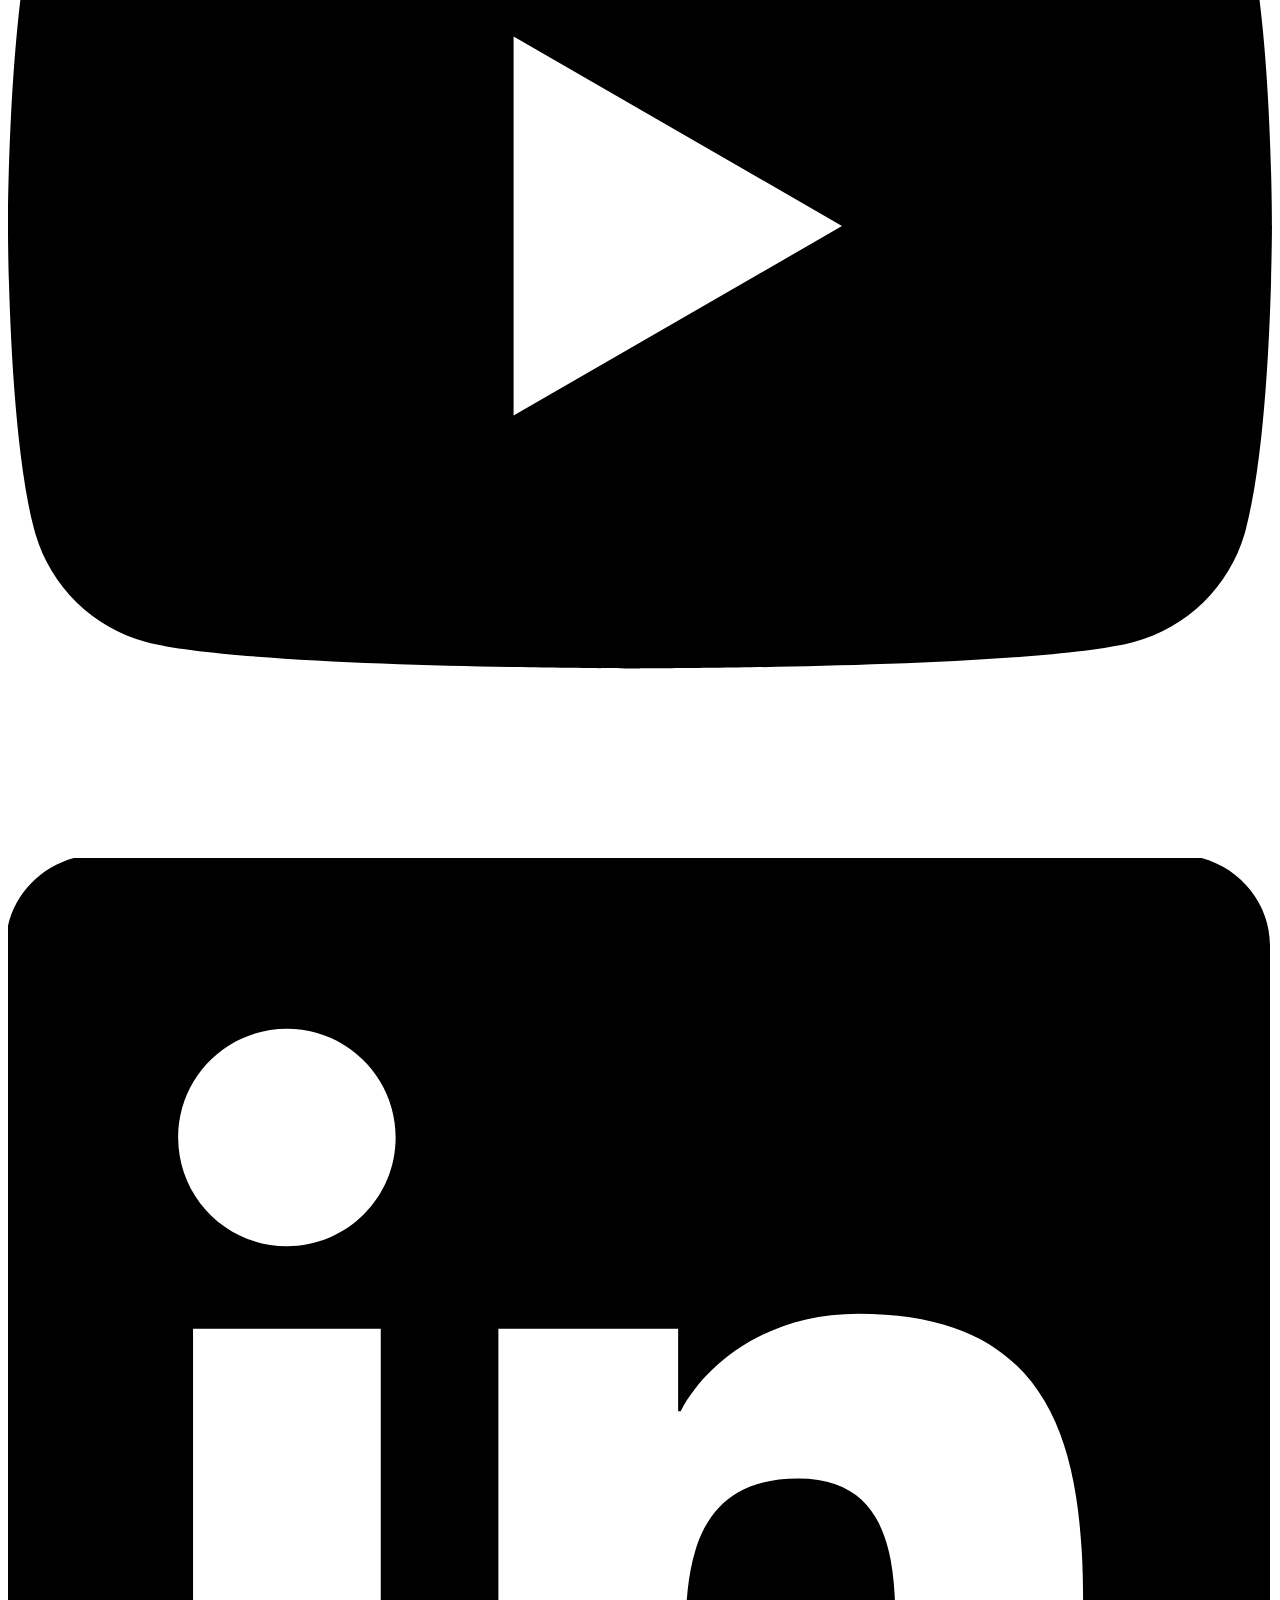
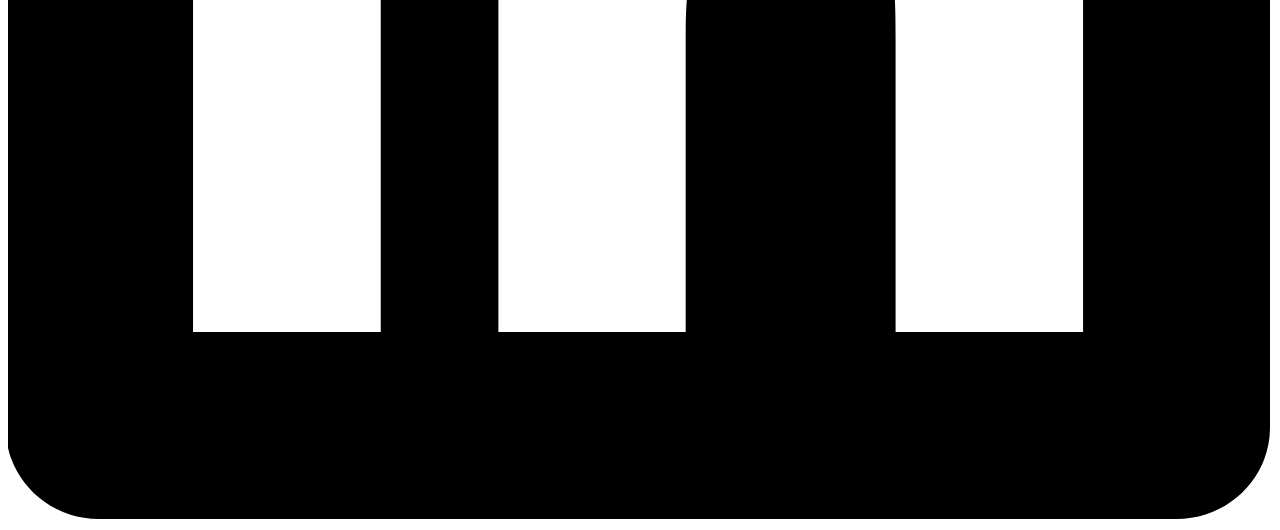
==== commit bda5aeff: "fixed the images." ====
--- a/index.html
+++ b/index.html
@@ -35,7 +35,7 @@
             </article>
             <article id="sponsors" class="section sponsors">
                 <div id="diamond">
-                    <h1 align="center"><img src="assets/diamond.png" alt="Diamond" width="20%" height="20%"></h1>
+                    <h1 align="center"><img src="assets/diamond.png" alt="Diamond"></h1>
                     <p class="sponsors-logos">
                         <img src="assets/sponsors/JPMorgan.jpg">
                         <img src="assets/sponsors/immunai.jpg">
@@ -44,14 +44,14 @@
                     </p>
                 </div>
                 <div id="gold">
-                    <h1 align="center"><img src="assets/gold.png" alt="Gold" width="20%" height="20%"></h1>
+                    <h1 align="center"><img src="assets/gold.png" alt="Gold"></h1>
                     <p class="sponsors-logos">
-                        <font size="+3">Reuven Lerner</font>
+		        <font size="+3"><b>Reuven Lerner</b></font>
 		        <img src="assets/sponsors/RedHat.png">
                     </p>
                 </div>
                 <div id="silver">
-                    <h1 align="center"><img src="assets/silver.png" alt="Silver" width="20%" height="20%"></h1>
+                    <h1 align="center"><img src="assets/silver.png" alt="Silver"></h1>
                     <p class="sponsors-logos">
                         <img src="assets/sponsors/hypposys.jpg">
                         <img src="assets/sponsors/singular.gif">
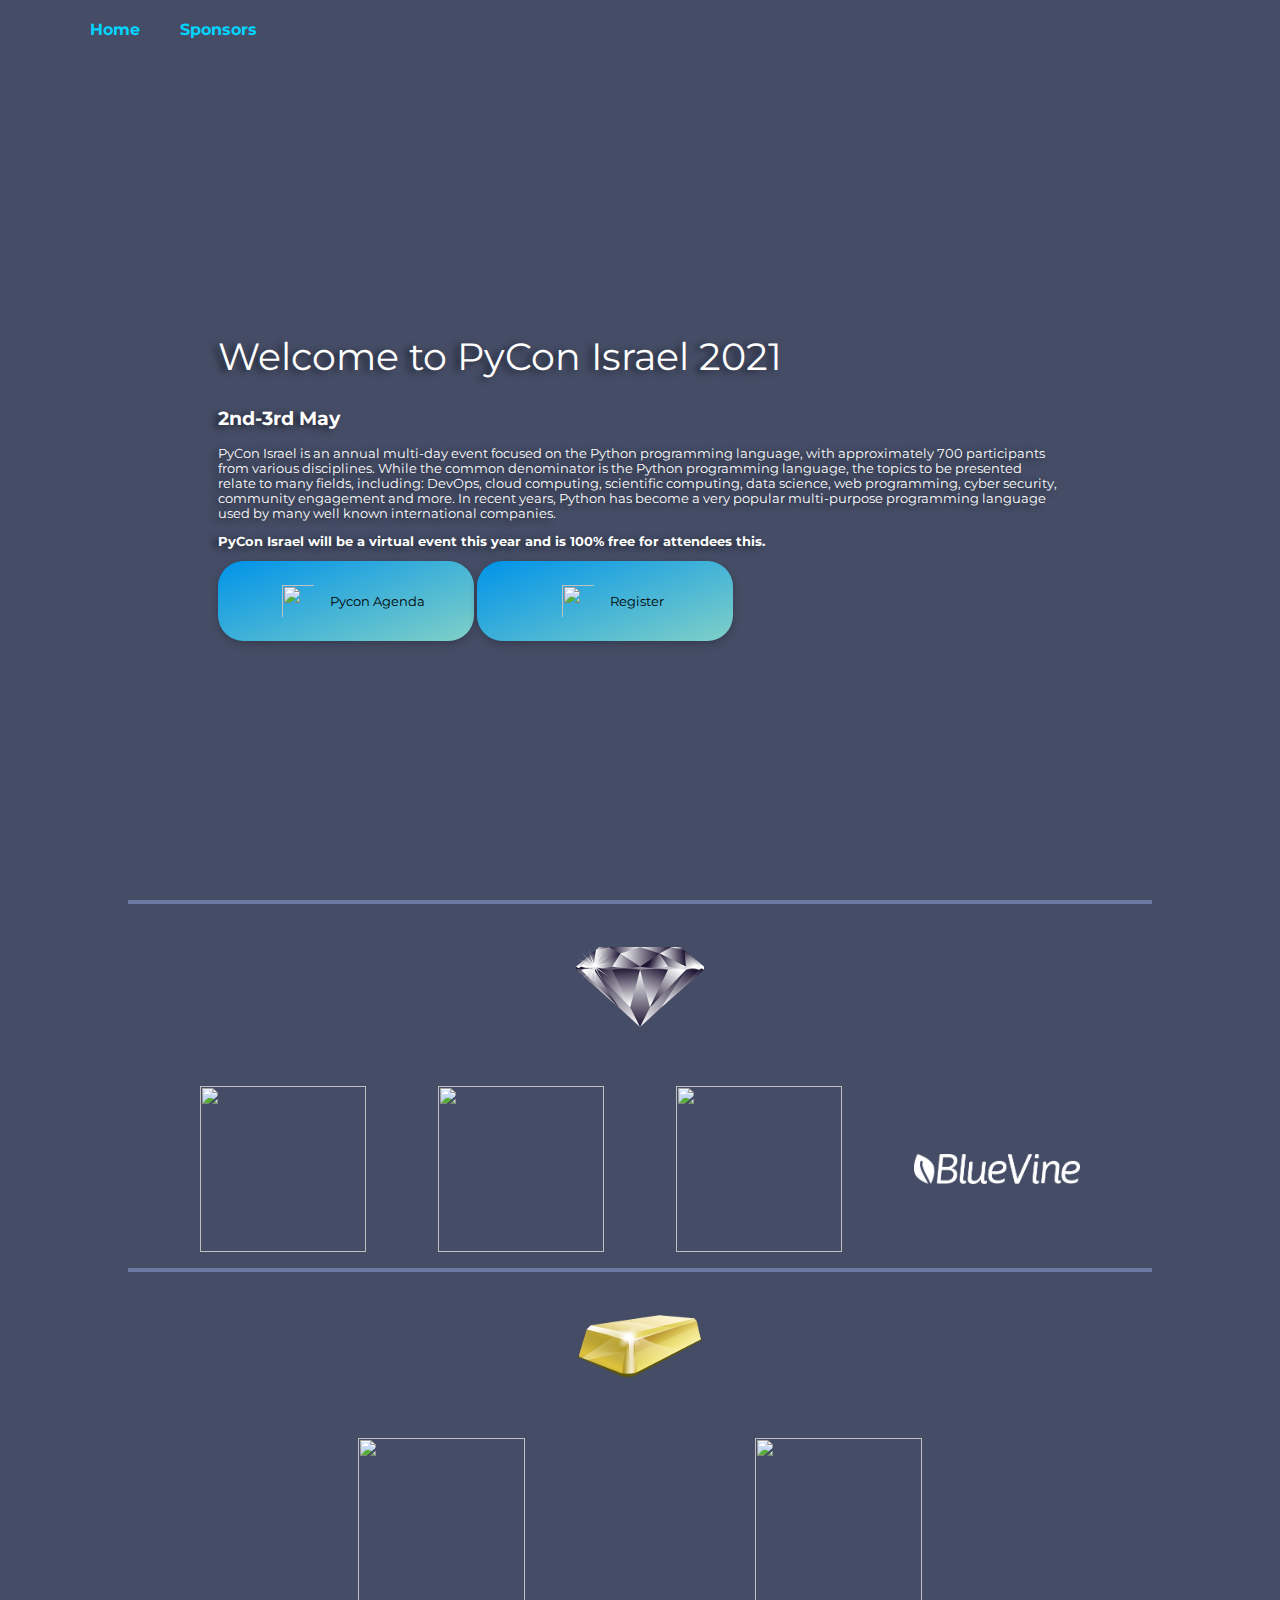
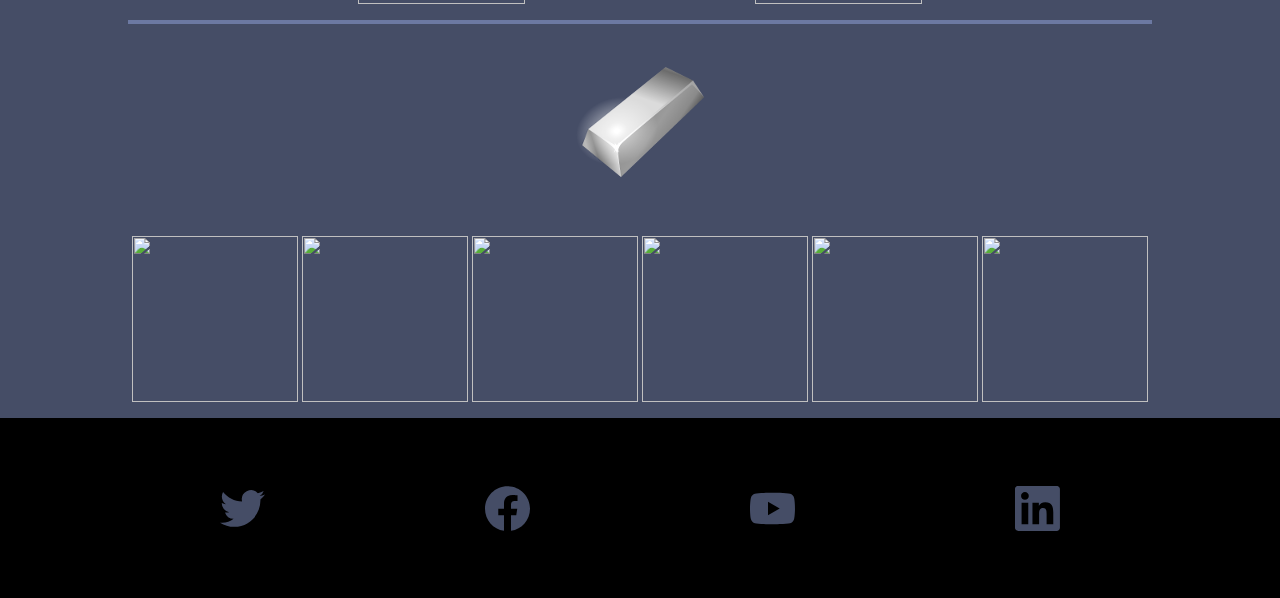
==== commit 1e3b4399: "fix links to sponsors and links to schedule and registration" ====
--- a/index.html
+++ b/index.html
@@ -20,6 +20,7 @@
             <article id="home" class="section hero">
                 <div class="hero-description">
                     <h1>Welcome to PyCon Israel 2021</h1>
+                    <h2>2nd-3rd May</h2>
                     <p>
                         PyCon Israel is an annual multi-day event focused on the Python programming
                         language, with approximately 700 participants from various disciplines.
@@ -30,7 +31,11 @@
                         Python has become a very popular multi-purpose programming language used
                         by many well known international companies.
                     </p>
-                    <div class="actions"><a href="https://cfp.pycon.org.il/conference2021/cfp"><img src="assets/cfp.svg"> Call for papers</a></div>
+		    <p> <strong>PyCon Israel will be a virtual event this year and is 100% free for attendees this.</strong></p>
+			    <div class="actions"><a href="https://cfp.pycon.org.il/conference2021/schedule"><img src="assets/cfp.svg"> Pycon Agenda</a></div>
+
+				   <div class="actions"><a href="https://canapii.com/events/pycon-israel-2021/register/ticket-d32387de-b258-4996-a7c5-93fdef8b9cd9"><img src="assets/cfp.svg"> Register</a></div>
+
                 </div>
             </article>
             <article id="sponsors" class="section sponsors">
@@ -40,13 +45,13 @@
                         <img src="assets/sponsors/JPMorgan.jpg">
                         <img src="assets/sponsors/immunai.jpg">
                         <img src="assets/sponsors/AppliedMaterials.jpg">
-                        <img src="assets/sponsors/bluevine.png">
+                        <a href="http://blvn.com/pycon2021"><img src="assets/sponsors/bluevine.png" alt="bluevine logo"></a>
                     </p>
                 </div>
                 <div id="gold">
                     <h1 align="center"><img src="assets/gold.png" alt="Gold"></h1>
                     <p class="sponsors-logos">
-		        <font size="+3"><b>Reuven Lerner</b></font>
+		        <img src="assets/sponsors/RL-Logo.png">
 		        <img src="assets/sponsors/RedHat.png">
                     </p>
                 </div>
@@ -55,8 +60,11 @@
                     <p class="sponsors-logos">
                         <img src="assets/sponsors/hypposys.jpg">
                         <img src="assets/sponsors/singular.gif">
-                        <img src="assets/sponsors/Pcentra.png">
+                        <a href="https://pcentra.com"><img src="assets/sponsors/Pcentra.png"></a>
                         <img src="assets/sponsors/forter.jpg">
+			<img src="assets/sponsors/pecan_ai.png">
+                        <img src="assets/sponsors/Outbrain-Logo.png">
+
                     </p>
                 </div>
             </article>
--- a/assets/styles.css
+++ b/assets/styles.css
@@ -0,0 +1,242 @@
+@import url('https://fonts.googleapis.com/css2?family=Montserrat:wght@400;500&display=swap');
+* {
+    box-sizing: border-box;
+}
+html {
+    width: 100%;
+    margin: 0;
+    padding:0;
+    height: 100%;
+    scroll-behavior: smooth;
+}
+body {
+    background-color: rgba(69,77,102,1);
+    font-family: 'Montserrat', sans-serif;
+    margin: 0;
+    width: 100%;
+    height: 100vh;
+}
+
+.nav-menu {
+    overflow: visible;
+    list-style-type: none;
+    margin: 0;
+    padding: 0;
+    height: 60px;
+    position: fixed;
+    background-color: rgba(69,77,102,1);
+    width: 100vw;
+}
+.nav-menu > .burger {
+    display: none;
+}
+.nav-menu > .nav-logo {
+    padding: 0;
+    margin-left: 10px;
+    background-image: url("logo-pyconil.png");
+    background-repeat: no-repeat;
+    background-position: center;
+    background-size: cover;
+    width: 60px;
+    height: 60px;
+}
+.nav-menu > li {
+    float: left;
+    padding: 20px;
+}
+.nav-menu > li > a {
+    color: #00d4ff;
+    text-decoration: none;
+    border-bottom: 2px solid rgba(69,77,102,1);
+    font-weight: bold;
+    transition: 1s;
+}
+.nav-menu > li > a:hover {
+    border-bottom: 2px solid #80D0C7;
+    transition: 1s;
+}
+
+main {
+    display: flex;
+    flex-direction: column;
+    align-items: center;
+}
+main > article {
+    width: 80vw;
+}
+
+.section {
+    min-height: 100vh;
+}
+
+.hero {
+    padding-top: 60px;
+    background-image: linear-gradient(0deg, rgba(69,77,102,1) 18%, rgba(69,77,102,0.01) 100%), url("pycon_hero.jpg");
+    background-repeat: no-repeat, no-repeat;
+    background-position: bottom;
+    background-size: cover;
+    display: flex;
+    align-items: center;
+    justify-content: center;
+}
+.hero-description {
+    color: #fff;
+    font-size: 1vw;
+    width: 70vw;
+    padding: 2vw;
+    text-shadow: -5px 2px 7px rgba(0,0,0,0.6);
+}
+.hero-description > h1 {
+    font-weight: normal;
+    font-size: 3vw;
+}
+.hero-description > .actions {
+    display: flex;
+    justify-content: center;
+    align-items: center;
+    text-shadow: 0 0 0 rgba(0,0,0,0);
+    display: inline-block;
+}
+.hero-description > .actions > a {
+    color: #000;
+    display: flex;
+    align-items: center;
+    justify-content: center;
+    border: 0;
+    padding: 0.5rem;
+    border-radius: 2vw;
+    background-color: #0093E9;
+    width: 20vw;
+    background-image: linear-gradient(160deg, #0093E9 0%, #80D0C7 100%);
+    text-decoration: none;
+    transition: 0.1s;
+    font-size: 1vw;
+    box-shadow: rgba(0, 0, 0, 0.24) 0px 3px 8px;
+}
+.hero-description > .actions > a:hover {
+    box-shadow: rgba(0, 0, 0, 0.16) 0px 10px 36px 0px, rgba(0, 0, 0, 0.06) 0px 0px 0px 1px;
+    transition: 0.1s;
+}
+.hero-description > .actions > a > img {
+    width: 5vw;
+    padding: 1rem;
+}
+
+.sponsors {
+    display: flex;
+    flex-direction: column;
+    justify-content: space-between;
+    align-items: center;
+}
+.sponsors > div {
+    width: 100%;
+    display: flex;
+    flex-direction: column;
+    align-items: center;
+    border-top: 4px solid #6c79a2;
+}
+.sponsors > div > h1 {
+    font-size: 5vw;
+}
+.sponsors-logos {
+    width: 100%;
+    display: flex;
+    justify-content: space-evenly;
+    align-items: center;
+}
+.sponsors-logos > img, .sponsors-logos > a > img {
+    width: 13vw;
+}
+
+@media screen and (max-width: 1024px) {
+    .section {
+        padding-top: 60px;
+        height: 100vh;
+        width: 100vw;
+    }
+    .hero {
+        background-position: left bottom;
+    }
+    .hero-description {
+        font-size: 1rem;
+        width: 100%;
+        padding: 20px;
+        text-shadow: -5px 2px 7px rgba(0,0,0,0.6);
+    }
+    .hero-description > h1 {
+        font-size: 2.5rem;
+    }
+    .hero-description > .actions > a {
+        width: 300px;
+        font-size: 1rem;
+    }
+    .hero-description > .actions > a > img {
+        width: 5rem;
+        padding: 1rem;
+    }
+}
+
+@media screen and (max-width: 480px) {
+    .nav-menu > .burger {
+        display: block;
+    }
+    .nav-menu > li,
+    .nav-menu > .nav-logo {
+        display: none;
+    }
+
+    .nav-menu.show {
+        display: flex;
+        height: 100%;
+        flex-direction: column;
+    }
+    .nav-menu.show > li {
+        display: block;
+    }
+    .nav-menu.show > li.nav-logo {
+        display: none;
+    }
+
+    .hero-description {
+        font-size: 0.8rem;
+        width: 100%;
+        padding: 20px;
+        text-shadow: -5px 2px 7px rgba(0,0,0,0.6);
+    }
+    .hero-description > h1 {
+        font-size: 1.2rem;
+    }
+
+    .sponsors > div > h1 {
+        font-size: 1.5rem;
+    }
+    .sponsors-logos {
+        width: 100%;
+        display: flex;
+        flex-direction: column;
+        align-items: center;
+    }
+    .sponsors-logos > img {
+        width: 100px;
+    }
+}
+
+.footer {
+    display: flex;
+    height: 20vh;
+    justify-content: space-evenly;
+    align-items: center;
+    background: #000;
+    width: 100%;
+}
+
+.footer > a > svg {
+    height: 5vh;
+    fill: rgba(69,77,102,1);
+    transition: 0.1s;
+}
+
+.footer > a:hover > svg {
+    transition: 0.1s;
+    transform: scale(1.5);
+}
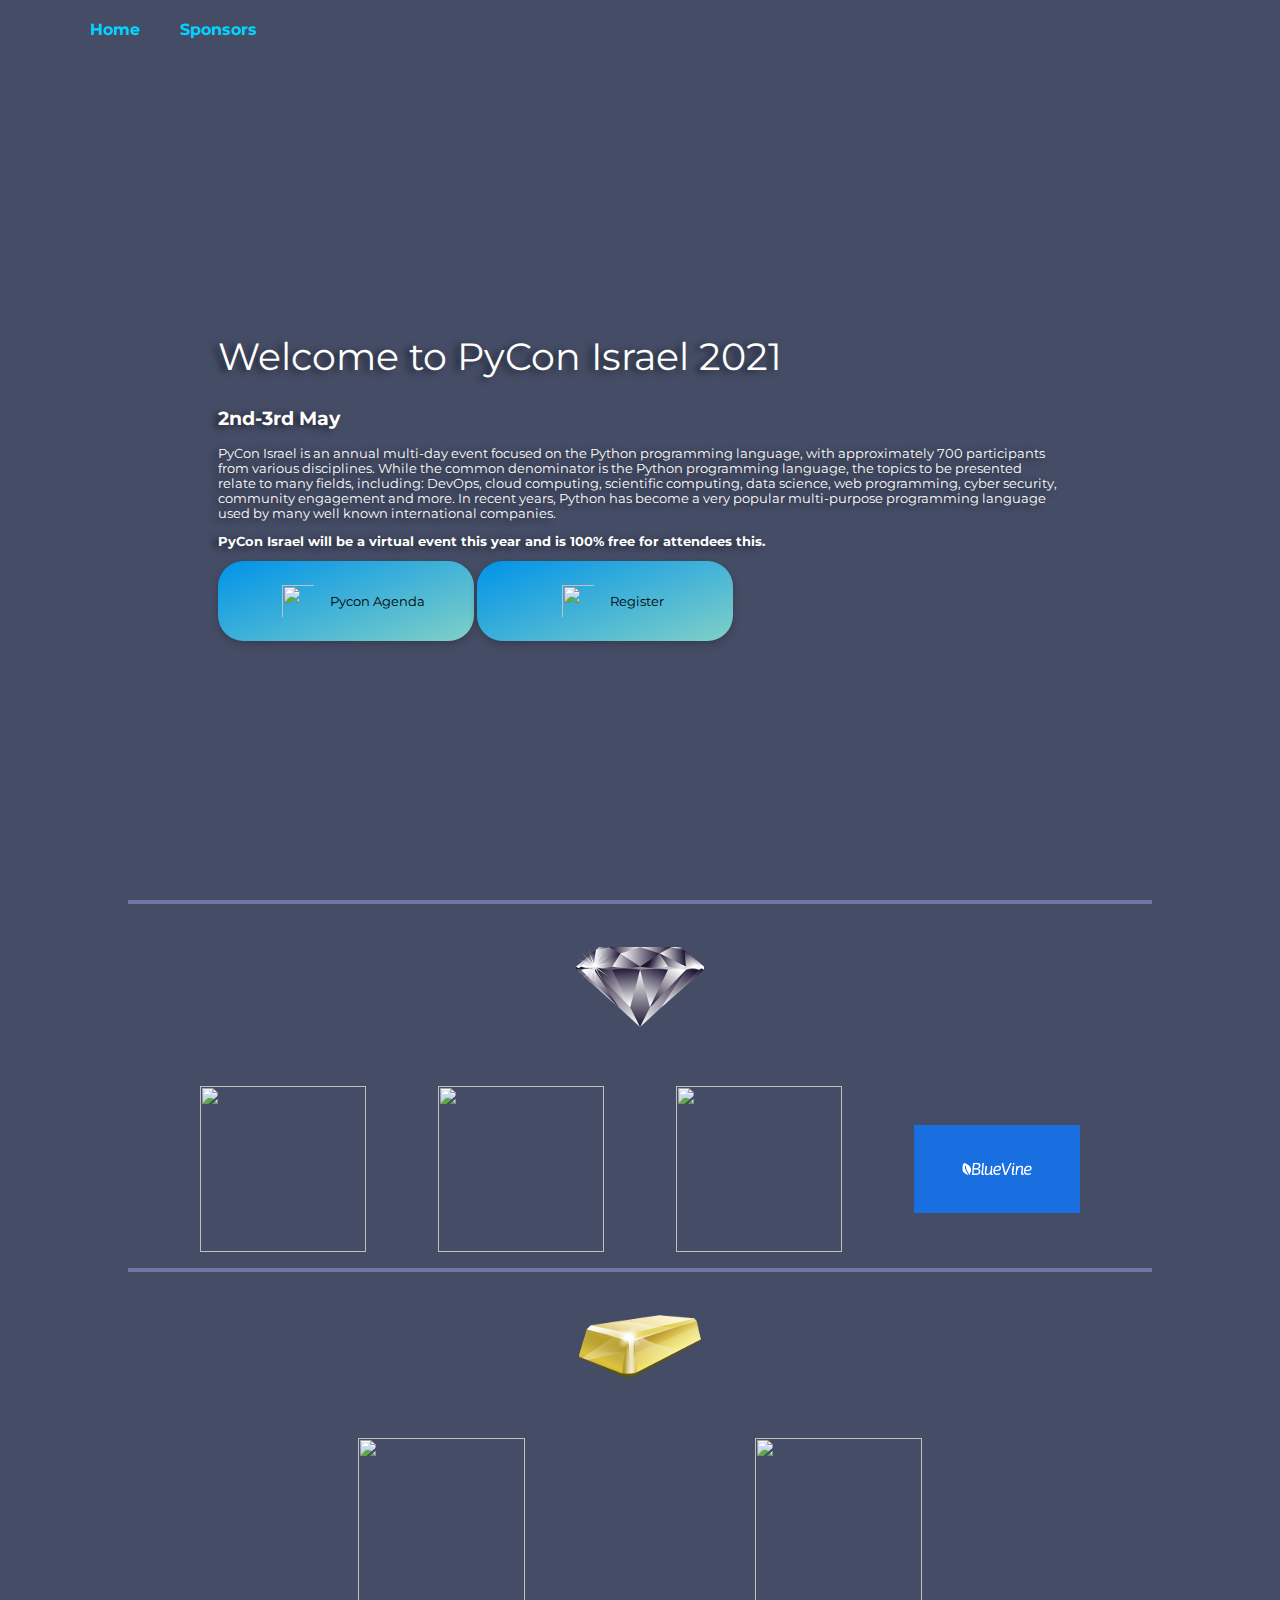
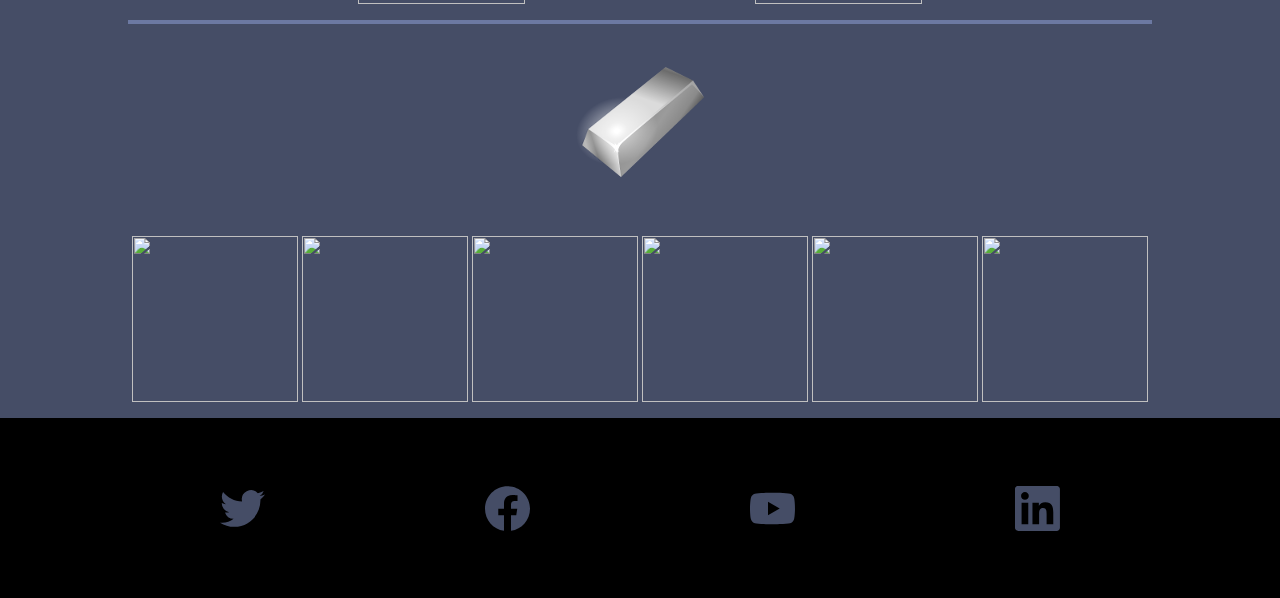
==== commit a595e391: "Merge pull request #5 from simzacks/main" ====
--- a/index.html
+++ b/index.html
@@ -59,7 +59,7 @@
                     <h1 align="center"><img src="assets/silver.png" alt="Silver"></h1>
                     <p class="sponsors-logos">
                         <img src="assets/sponsors/hypposys.jpg">
-                        <img src="assets/sponsors/singular.gif">
+			<a href="http://www.singular.net/"><img src="assets/sponsors/singular.gif"></a>
                         <a href="https://pcentra.com"><img src="assets/sponsors/Pcentra.png"></a>
                         <img src="assets/sponsors/forter.jpg">
 			<img src="assets/sponsors/pecan_ai.png">
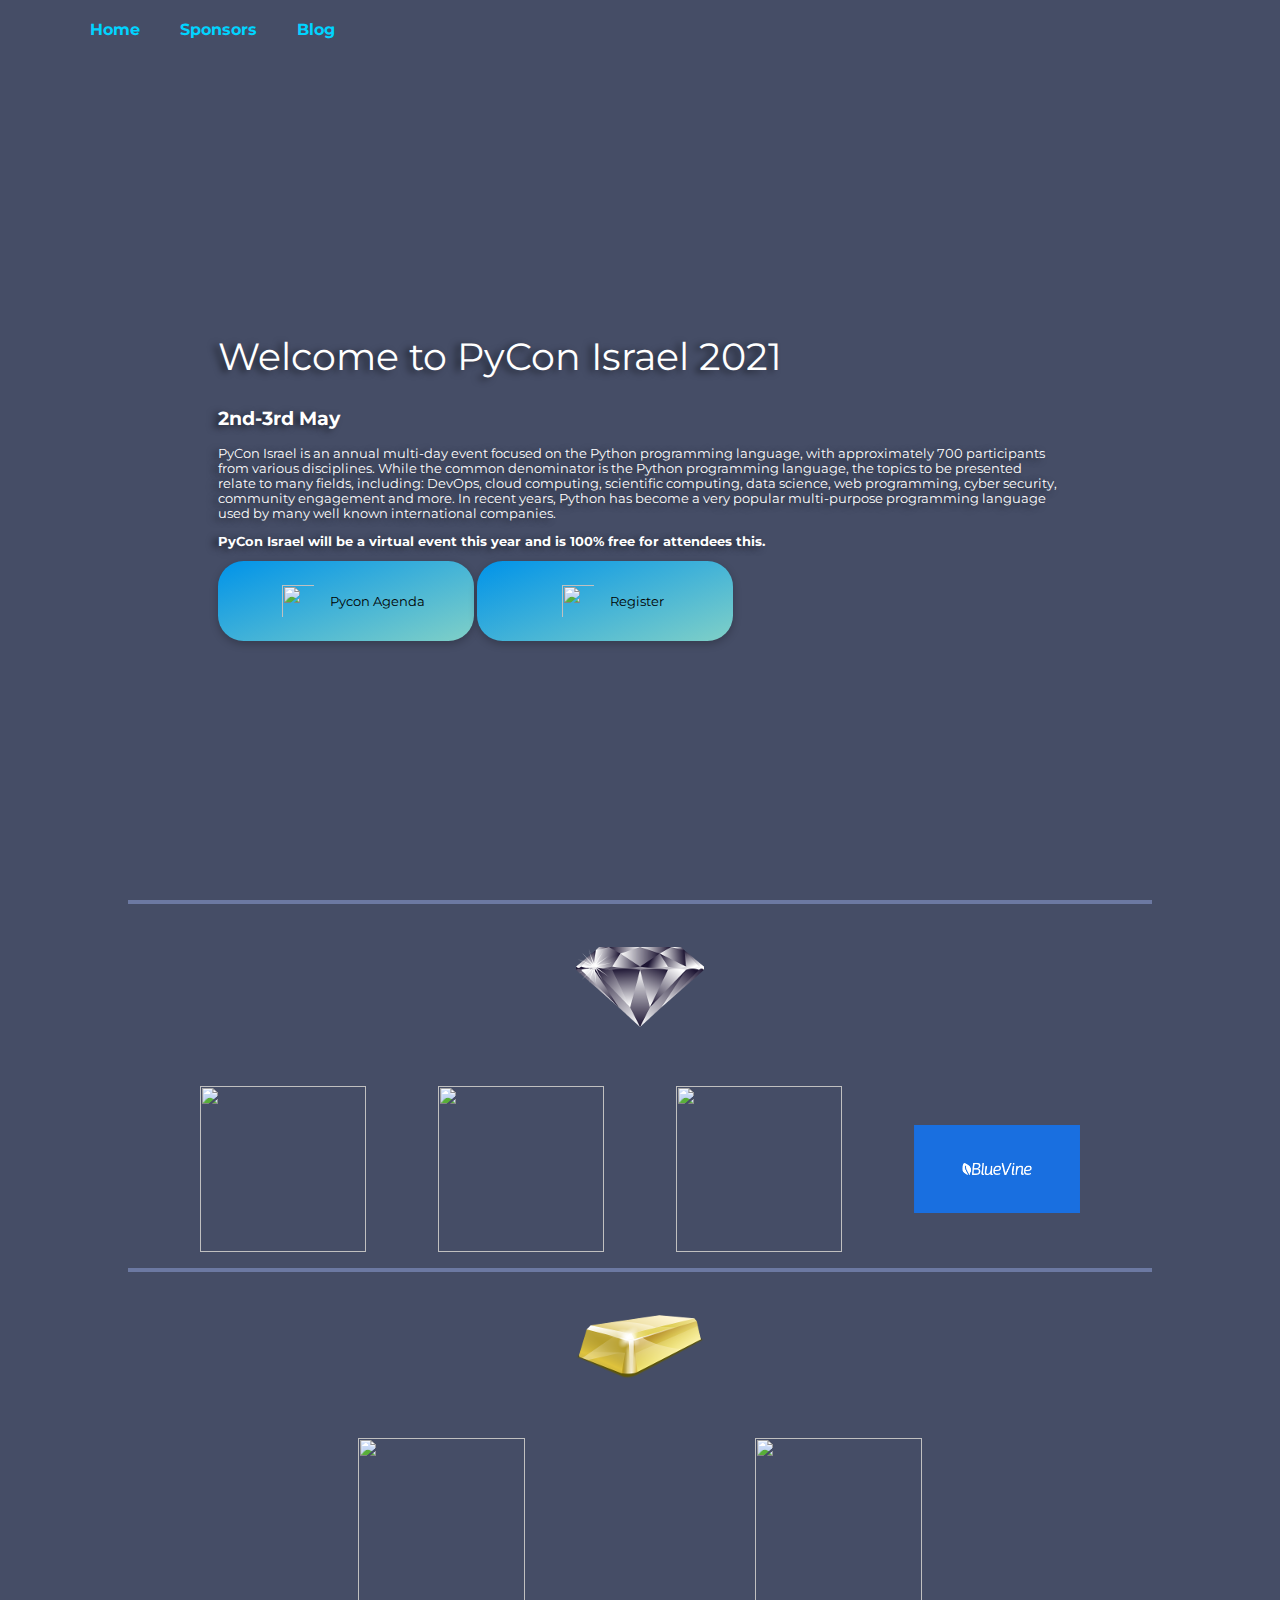
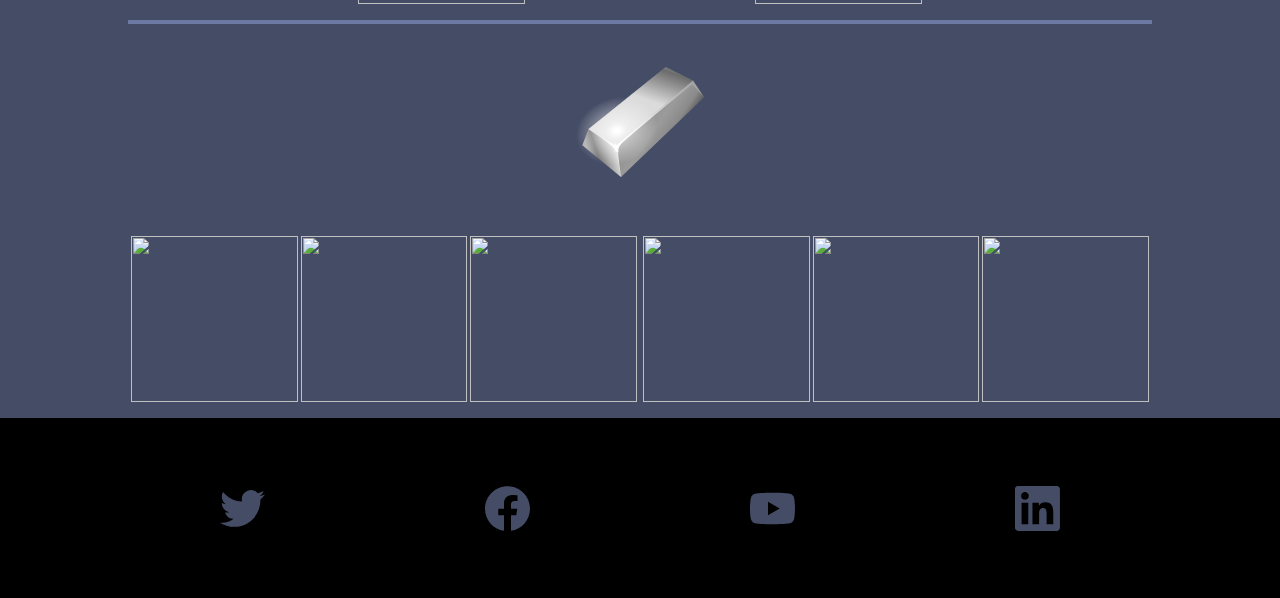
==== commit 56e143a8: "add blog to project" ====
--- a/index.html
+++ b/index.html
@@ -14,7 +14,8 @@
                 <li class="nav-logo"></li>
                 <li><a href="#home">Home</a></li>
                 <li><a href="#sponsors">Sponsors</a></li>
-            </ul>
+                <li><a href="blog.html">Blog</a></li>
+	    </ul>
         </nav>
         <main>
             <article id="home" class="section hero">
@@ -42,28 +43,29 @@
                 <div id="diamond">
                     <h1 align="center"><img src="assets/diamond.png" alt="Diamond"></h1>
                     <p class="sponsors-logos">
-                        <img src="assets/sponsors/JPMorgan.jpg">
-                        <img src="assets/sponsors/immunai.jpg">
-                        <img src="assets/sponsors/AppliedMaterials.jpg">
+                        <a href="https://jpmc.fa.oraclecloud.com/hcmUI/CandidateExperience/en/sites/CX_1001/requisitions?location=Israel&locationId=300000000289354&locationLevel=country"><img src="assets/sponsors/JPMorgan.jpg"></a>
+                        <a href="https://www.immunai.com"><img src="assets/sponsors/immunai.jpg"></a>
+                        <a href="https://www.appliedmaterials.com"><img src="assets/sponsors/AppliedMaterials.jpg"></a>
                         <a href="http://blvn.com/pycon2021"><img src="assets/sponsors/bluevine.png" alt="bluevine logo"></a>
                     </p>
                 </div>
                 <div id="gold">
                     <h1 align="center"><img src="assets/gold.png" alt="Gold"></h1>
                     <p class="sponsors-logos">
-		        <img src="assets/sponsors/RL-Logo.png">
-		        <img src="assets/sponsors/RedHat.png">
+		        <a href="https://lerner.co.il/"><img src="assets/sponsors/RL-Logo.png"></a>
+		        <a href="https://www.redhat.com"><img src="assets/sponsors/RedHat.png"></a>
                     </p>
                 </div>
                 <div id="silver">
                     <h1 align="center"><img src="assets/silver.png" alt="Silver"></h1>
                     <p class="sponsors-logos">
-                        <img src="assets/sponsors/hypposys.jpg">
+                        <a href="https://hipposys.com"><img src="assets/sponsors/hypposys.jpg"></a>
 			<a href="http://www.singular.net/"><img src="assets/sponsors/singular.gif"></a>
                         <a href="https://pcentra.com"><img src="assets/sponsors/Pcentra.png"></a>
-                        <img src="assets/sponsors/forter.jpg">
-			<img src="assets/sponsors/pecan_ai.png">
-                        <img src="assets/sponsors/Outbrain-Logo.png">
+                        <br>
+                        <a href="https://www.forter.com"><img src="assets/sponsors/forter.jpg"></a>
+			<a href="https://www.pecan.ai"><img src="assets/sponsors/pecan_ai.png"></a>
+                        <a href="https://www.outbrain.com"><img src="assets/sponsors/Outbrain-Logo.png"></a>
 
                     </p>
                 </div>
